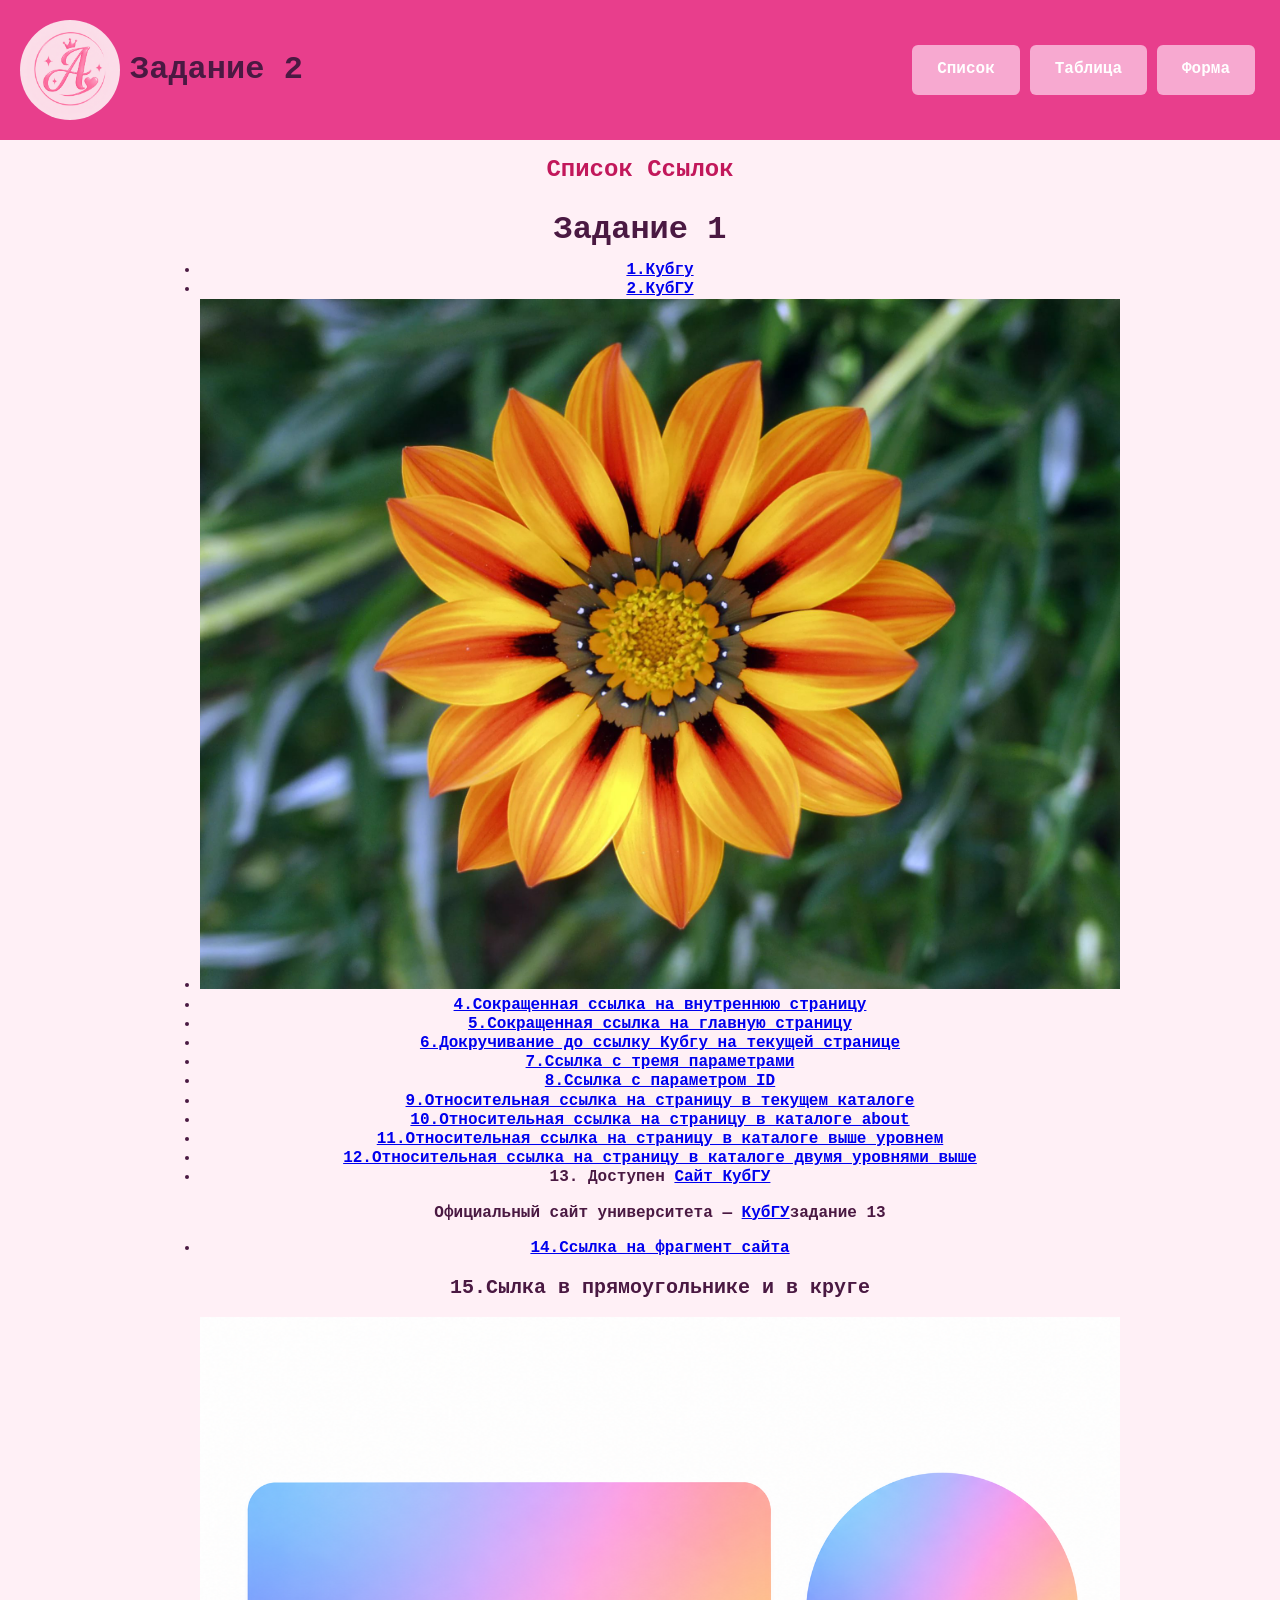
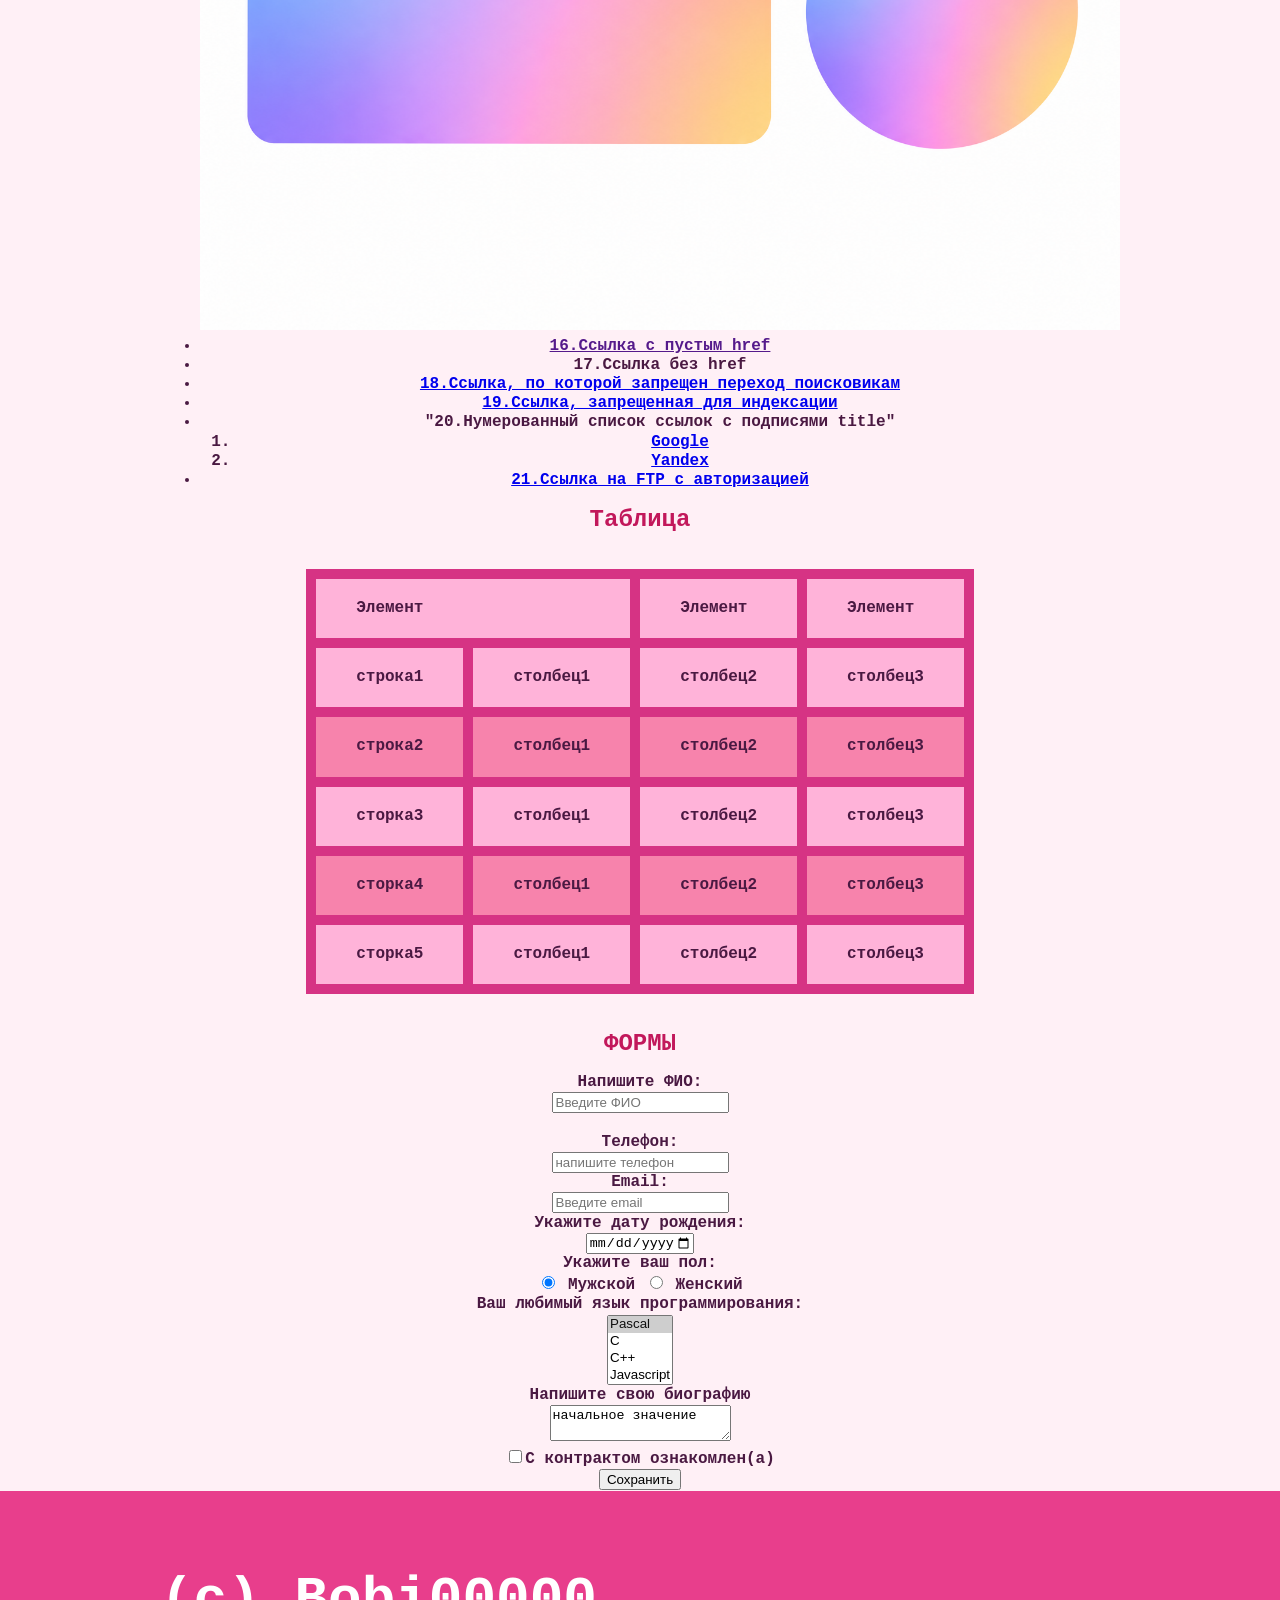
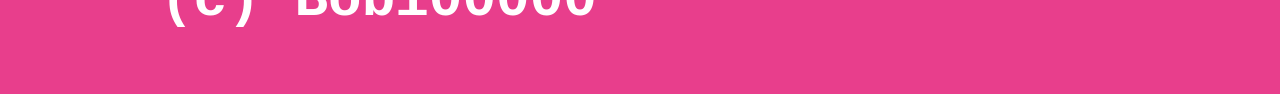
==== index.html @ 2c6b042b "index.html" ====
<!DOCTYPE html>
<html lang="ru">

<head>
    <meta charset="UTF-8">
    <meta name="viewport" content="width=device-width, initial-scale=1.0">
    <title>Задание 1</title>
    <link rel="stylesheet" href="style.css">
</head>

<body>
    <header>
        <div class="conteiner">
            <img class="logo" src="logo.jpg" alt="Наш лого" />
            <h1 class="zag">Задание 2</h1>
            <nav>
                <ul>
                    <li class="knop"><a href="#links" class="navig">Список</a></li>
                    <li class="knop"><a href="#table" class="navig">Таблица</a></li>
                    <li class="knop"><a href="#form" class="navig">Форма</a></li>
                </ul>
            </nav>
        </div>
    </header>

    <section id="links" class="block"></section>
    <h2>Список Ссылок</h2>

    <div class="content">

        <main>
            <h1>
                Задание 1
            </h1>

            <ul>
                <li><a id="first" href="http://kubsu.ru/">1.Кубгу</a></li>

                <li><a href="https://kubsu.ru/">2.КубГУ</a></li>

                <li><a href="https://kubsu.ru/"><img src="image.jpg" alt="цветок"></a></li>

                <li><a href="/fore.html">4.Сокращенная ссылка на внутреннюю страницу</a></li>

                <li><a href="/">5.Сокращенная ссылка на главную страницу</a></li>

                <li><a href="#first">6.Докручивание до ссылку Кубгу на текущей странице</a></li>

                <li><a href="https://www.youtube.com/watch?v=dQw4w9WgXcQ&list=RDdQw4w9WgXcQ&index=1">7.Ссылка с тремя параметрами</a></li>

                <li><a href="index.html?id=123">8.Ссылка с параметром ID</a></li>

                <li><a href="./contact.html">9.Относительная ссылка на страницу в текущем каталоге</a></li>

                <li><a href="./about/imya_novoy stranisi">10.Относительная ссылка на страницу в каталоге about</a></li>

                <li><a href="../index.html">11.Относительная ссылка на страницу в каталоге выше уровнем </a></li>

                <li><a href="../../index.html">12.Относительная ссылка на страницу в каталоге двумя уровнями выше</a></li>

                <li>13. Доступен <a href="https://kubsu.ru">Сайт КубГУ </a></li>

                <p>Официальный сайт университета — <a href="https://kubsu.ru/">КубГУ</a>задание 13</p>

                <li><a
                        href="https://ru.wikipedia.org/wiki/%D0%94%D0%B5%D0%BD%D1%8C_%D0%BF%D1%80%D0%BE%D0%B3%D1%80%D0%B0%D0%BC%D0%BC%D0%B8%D1%81%D1%82%D0%B0#cite_note-1">14.Ссылка
                        на фрагмент сайта
                </a></li>

                <p style="font-size: 20px;">15.Сылка в прямоугольнике и в круге</p>

                <img src="map.png" alt="Карта" usemap="#map">

                <map name="map">
                    <!-- Прямоугольник -->
                    <area shape="rect" coords="30,105,425,270" href="https://kubsu.ru/" alt="Прямоугольник">

                    <!-- Круг/эллипс -->
                    <area shape="ellipse" coords="507,185,56,87" href="./second.html" alt="Круг">
                </map>

                <li><a href="">16.Ссылка с пустым href</a></li>

                <li><a>17.Ссылка без href</a></li>

                <li><a href="https://kubsu.ru/" rel="nofollow">18.Ссылка, по которой запрещен переход поисковикам</a></li>

                <li><a href="https://kubsu.ru" rel="noindex nofollow">19.Ссылка, запрещенная для индексации</a></li>

                <li>
                    "20.Нумерованный список ссылок с подписями title"
                    <ol>
                        <li> <a href="https://www.google.com/"> Google</a>
                        <li> <a href="https://ya.ru/">Yandex</a>
                    </ol>
                </li>

                <li><a href="ftp://login:password@server/file.pdf">21.Ссылка на FTP с авторизацией</a></li>

            </ul>

            <section id="table" class="block"></section>

            <h2>Таблица</h2>

            <div class="block-table">
                <table class="centered-table">
                    <thead>
                    <tbody>
                        <tr class="odd">
                            <td colspan="2">Элемент</td>
                            <th>Элемент</th>
                            <th>Элемент</th>
                        </tr>
                    </tbody>
                    </thead>
                    <tbody>
                        <tr class="even">
                            <td>строка1</td>
                            <td>столбец1</td>
                            <td>столбец2</td>
                            <td>столбец3</td>
                        </tr>
                        <tr class="even">
                            <td>строка2</td>
                            <td>столбец1</td>
                            <td>столбец2</td>
                            <td>столбец3</td>
                        </tr>
                        <tr class="even">
                            <td>сторка3</td>
                            <td>столбец1</td>
                            <td>столбец2</td>
                            <td>столбец3</td>
                        </tr>
                        <tr class="odd">
                            <td>сторка4</td>
                            <td>столбец1</td>
                            <td>столбец2</td>
                            <td>столбец3</td>
                        </tr>
                        <tr class="even">
                            <td>сторка5</td>
                            <td>столбец1</td>
                            <td>столбец2</td>
                            <td>столбец3</td>
                        </tr>
                    </tbody>
                </table>
            </div>


            <section id="form" class="block"></section>

            <h2>ФОРМЫ</h2>

            <form action="/" method="POST">
                <label>
                    Напишите ФИО:
                    <br>
                    <!-- Ограничение: только буквы (русские/английские) и пробелы -->
                    <input type="text" id="fio" name="field-name-1" placeholder="Введите ФИО" oninput="this.value = this.value.replace(/[^A-Za-zА-Яа-яЁё\s]/g, '')" required>
                </label><br>

                <label>
                    <br>
                    Телефон:<br>
                    <!-- Ограничение: только цифры, плюсы, скобки, пробелы и дефисы -->
                    <input name="field-number-1" id="phone" type="tel" placeholder="напишите телефон" 
                           pattern="[\+0-9\s\-\(\)]+" 
                           oninput="this.value = this.value.replace(/[^0-9\+\s\-\(\)]/g, '')" required>
                </label><br>


                <label>
                    Email: <br>
                    <input type="email" name="field-email" placeholder="Введите email">
                </label><br>


                <label>Укажите дату рождения:<br>
                    <!-- Ограничение: максимум — сегодня -->
                    <input name="field-date" id="birthdate" type="date">
                </label>
                <br>


                <label> Укажите ваш пол:<br>
                    <input type="radio" checked="checked" name="radio-group-1" value="male"> Мужской
                </label>


                <label>
                    <input type="radio" name="radio-group-1" value="female"> Женский
                </label><br>


                <label>
                    Ваш любимый язык программирования:<br>
                    <select name="field-proglang[]" multiple="multiple">
                        <option value="Значение1" selected="selected">Pascal</option>
                        <option value="Значение2">C</option>
                        <option value="Значение3">C++</option>
                        <option value="Значение4">Javascript</option>
                        <option value="Значение5">PHP</option>
                        <option value="Значение6">Python</option>
                        <option value="Значение7">Java</option>
                        <option value="Значение8">Haskel</option>
                        <option value="Значение9">Clojure</option>
                        <option value="Значение9">Prolog</option>
                        <option value="Значение10">Scala</option>
                    </select>
                </label><br>


                <label>
                    Напишите свою биографию<br>
                    <textarea name="field-name-2">начальное значение</textarea>
                </label><br>


                <label>
                    <input type="checkbox" name="field-contract" value="yes" required>С контрактом ознакомлен(а)
                </label><br>


                <input type="submit" value="Сохранить">
            </form>

        </main>
    </div>

    
    <footer>
        <div class="conteiner">
            <p class="foot-text">(c) Bobi00000</p>
        </div>
    </footer>

    <!-- Скрипт для ограничения максимальной даты сегодня -->
    <script>
        document.addEventListener('DOMContentLoaded', function () {
            const dateInput = document.getElementById('birthdate');
            if (dateInput) {
                const today = new Date().toISOString().split('T')[0];
                dateInput.max = today;
            }
        });
    </script>
</body>

</html>
---- style.css ----
body {
    margin: 0;
    font-size: 12pt;
    font-family: "Courier New", monospace;
    font-weight: bold;
    line-height: 120%;
    background-color: #fff0f6;
    color: #4a1942;
}

h2 {
    text-align: center;
    color: #c2185b;
    padding-left: 10px;
}

/* ==========================================
   ШАПКА И ФУТЕР (Мобильная адаптация по умолчанию)
   ========================================== */
header, footer {
    width: 100%;
    background-color: #e83e8c;
    box-sizing: border-box;
    padding: 10px;
}

header .conteiner {
    display: flex;
    flex-wrap: wrap;
    align-items: center;
}

.logo {
    border-radius: 50%;
    margin: 10px;
    width: 100px;
    height: 100px;
}

.zag {
    margin: 0;
}

nav {
    width: 100%;
    background-color: transparent;
}

nav ul {
    display: flex;
    flex-direction: column;
    margin: 0;
    padding: 0;
    list-style: none;
}

.knop {
    margin: 5px 0;
}

.navig {
    display: block;
    padding: 15px;
    background-color: #f7a9d0;
    border-radius: 6px;
    text-decoration: none;
    color: white;
    text-align: center;
}

.foot-text {
    font-weight: bold;
    font-size: 24pt;
    line-height: 100%;
    padding-top: 15px;
    text-align: left;
    color: white;
}

/* ==========================================
   ОСНОВНОЙ КОНТЕНТИ И СЕКЦИИ (Flexbox Mobile)
   ========================================== */
main {
    text-align: center;
}

main .conteiner {
    display: flex;
    flex-direction: column;
}

/* Порядок отображения секций на мобильных */
.sec-table {
    order: 1;
}

.sec-links {
    order: 2;
}

.sec-form {
    order: 3;
}

/* Элементы контента на мобильных */
.centred-list,
.centered-table,
.centered-form {
    width: 100%;
    max-width: none;
    margin: 0;
}

.centred-list {
    list-style-type: disc;
    list-style-position: outside;
    padding-left: 20px;
    text-align: left;
}

.centered-list li {
    margin-bottom: 5px;
}

.centered-form {
    padding: 0 15px 10px;
    box-sizing: border-box;
}

/* Таблицы */
table, th, td {
    border: 5px solid #d63384;
    border-collapse: collapse;
}

th, td {
    padding: 10px 15px;
    text-align: left;
}

tr:nth-child(odd) {
    background-color: #ffb3d9;
}

tbody tr:nth-child(even) {
    background-color: #f783ac;
}



ul img {
    max-width:100%;
}

.block-table {
    width: 100%;
    overflow-x: auto; 
}

table {
    width: 100%;
    border-collapse: collapse;
    margin: 20px 0;
    border: 1px solid black;
}




/* ==========================================
   MEDIA QUERY (Планшеты и Десктопы: от 768px)
   ========================================== */
@media screen and (min-width: 768px) {
    
    /* Адаптация шапки */
    header .conteiner {
        flex-wrap: nowrap;
    }

    h2 {
        padding-left: 0;
    }

    nav {
        width: auto;
        margin-left: auto; /* Прижимает меню к правому краю */
    }

    nav ul {
        flex-direction: row;
        padding-right: 10px;
    }

    .knop {
        margin: 0 5px;
    }

    .navig {
        padding: 15px 25px;
    }

    /* Сброс Flex-порядка и ограничение ширины контейнера */
    main .conteiner {
        display: block; /* Секции встают в естественный порядок HTML */
    }

    main .conteiner,
    footer .conteiner {
        max-width: 960px;
        margin: 0 auto;
    }

    /* Настройки ширины и отступов блоков для ПК */
    .centred-list {
        max-width: 600px;
        margin: 20px auto;
    }

    .centered-table {
        width: 65%;
        margin: 20px auto;
    }

    .centered-form {
        max-width: 600px;
        margin: 20px auto;
    }

    th, td {
        padding: 20px 40px;
        border-width: 10px;
    }

    .foot-text {
        font-size: 42pt;
    }




    .content {
        display: flex;
        justify-content: center;
    }

    main {
        max-width: 960px;
        margin: auto 0;
    }

}
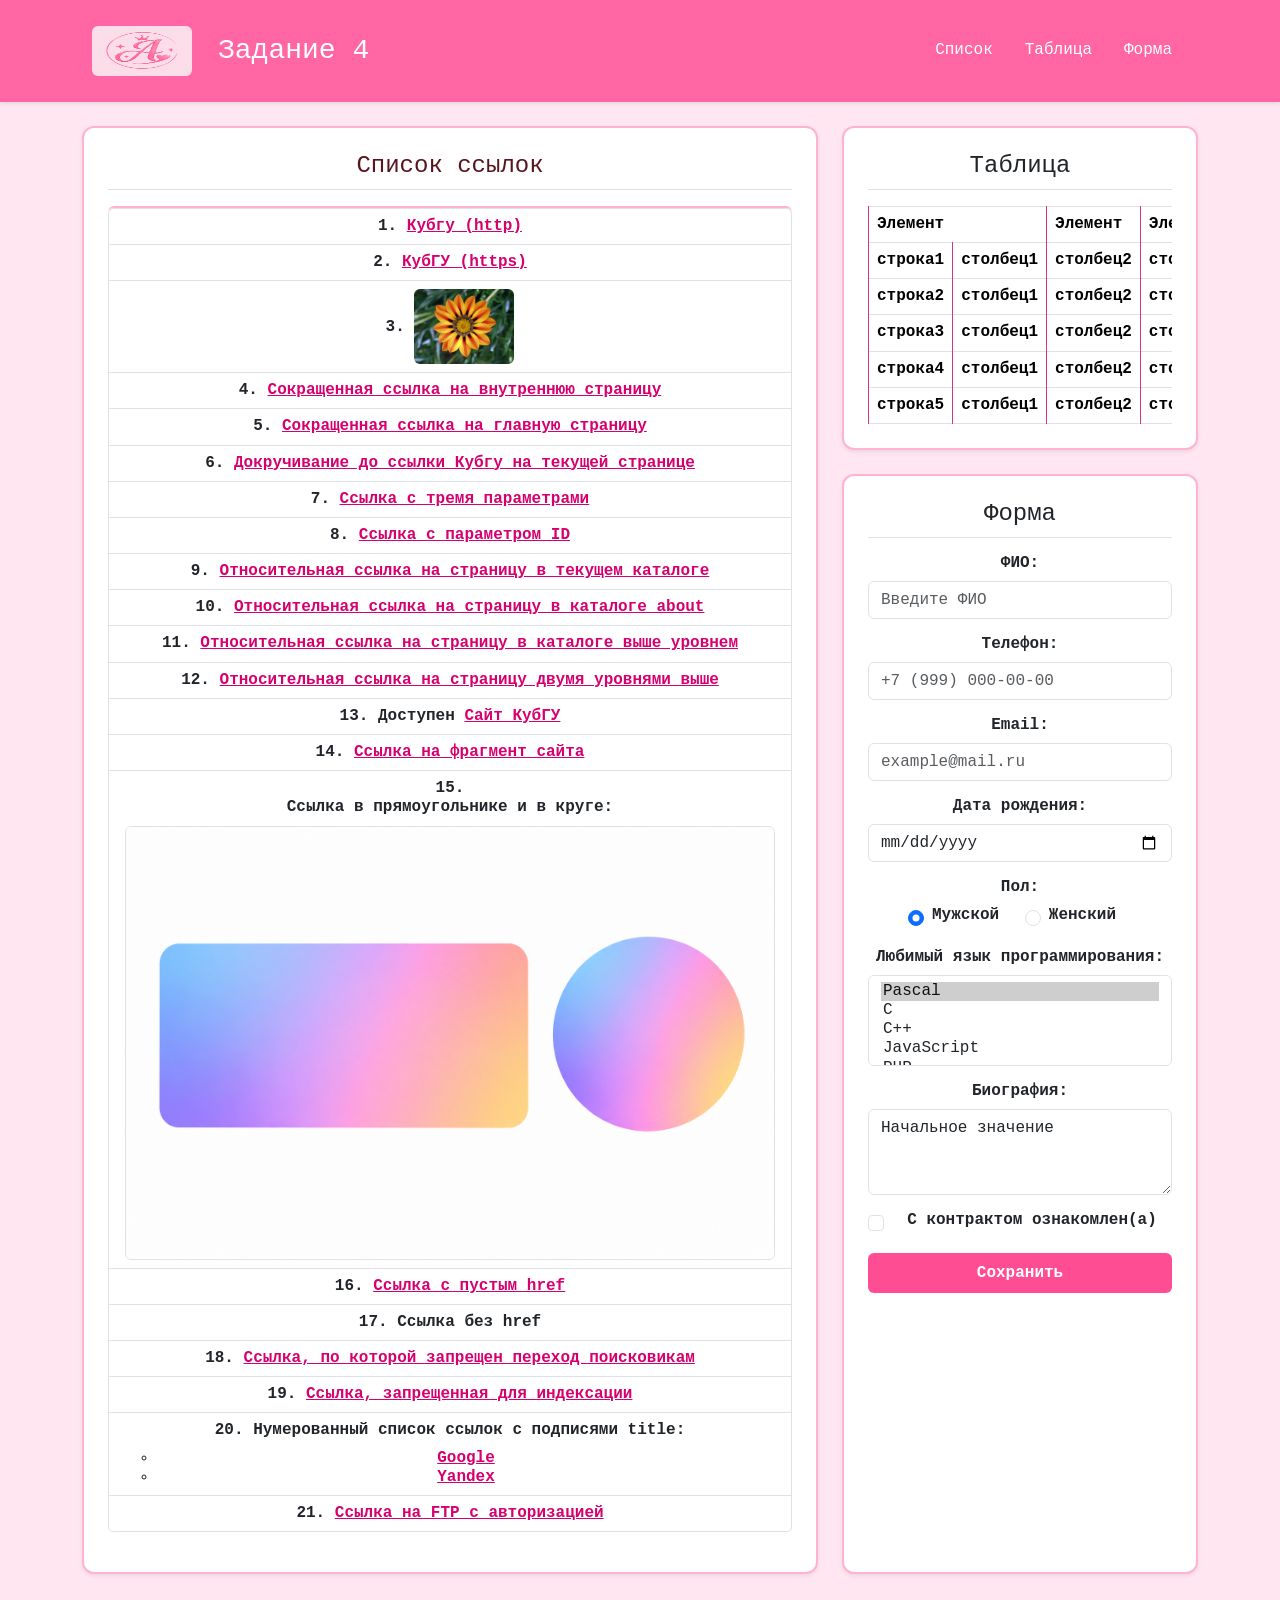
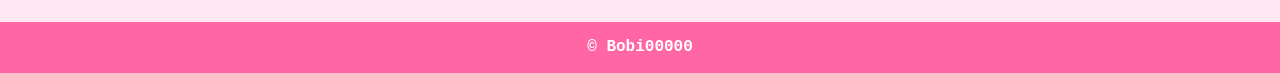
==== commit a6c65c6b: "index.html" ====
--- a/index.html
+++ b/index.html
@@ -4,240 +4,252 @@
 <head>
     <meta charset="UTF-8">
     <meta name="viewport" content="width=device-width, initial-scale=1.0">
-    <title>Задание 1</title>
+    <title>Задание — Розовый стиль</title>
+    <!-- Подключение Bootstrap 5 CSS -->
+    <link href="https://cdn.jsdelivr.net/npm/bootstrap@5.3.3/dist/css/bootstrap.min.css" rel="stylesheet">
     <link rel="stylesheet" href="style.css">
+
+    <!-- Пользовательские стили для розового оформления -->
+    <style>
+        body {
+            background-color: #ffe6f0 !important; /* Светло-розовый фон страницы */
+        }
+        .header-pink {
+            background-color: #ff66a3 !important; /* Ярко-розовая шапка */
+        }
+        .card-pink {
+            background-color: #ffffff;
+            border: 2px solid #ffb3d1 !important;
+            border-radius: 12px;
+        }
+        .btn-pink {
+            background-color: #ff4d94 !important;
+            color: #fff !important;
+            border: none;
+        }
+        .btn-pink:hover {
+            background-color: #e6005c !important;
+        }
+        .table-pink-header {
+            background-color: #ff99c2 !important;
+            color: white;
+        }
+        .nav-pink-link {
+            color: white !important;
+            font-weight: 500;
+        }
+        .nav-pink-link:hover {
+            background-color: rgba(255, 255, 255, 0.2);
+            border-radius: 5px;
+        }
+        a {
+            color: #d6006e;
+        }
+        a:hover {
+            color: #99004d;
+        }
+    </style>
 </head>
 
-<body>
-    <header>
-        <div class="conteiner">
-            <img class="logo" src="logo.jpg" alt="Наш лого" />
-            <h1 class="zag">Задание 2</h1>
+<body class="d-flex flex-column min-vh-100">
+
+    <!-- Шапка (Розовая) -->
+    <header class="header-pink text-white py-3 shadow-sm mb-4">
+        <div class="container d-flex flex-wrap justify-content-between align-items-center gap-3">
+            <div class="d-flex align-items-center gap-3">
+                <img class="logo rounded" src="logo.jpg" alt="Наш лого" style="max-height: 50px;">
+                <h1 class="h3 m-0">Задание 4</h1>
+            </div>
             <nav>
-                <ul>
-                    <li class="knop"><a href="#links" class="navig">Список</a></li>
-                    <li class="knop"><a href="#table" class="navig">Таблица</a></li>
-                    <li class="knop"><a href="#form" class="navig">Форма</a></li>
+                <ul class="nav nav-pills">
+                    <li class="nav-item"><a href="#links" class="nav-link nav-pink-link">Список</a></li>
+                    <li class="nav-item"><a href="#table" class="nav-link nav-pink-link">Таблица</a></li>
+                    <li class="nav-item"><a href="#form" class="nav-link nav-pink-link">Форма</a></li>
                 </ul>
             </nav>
         </div>
     </header>
 
-    <section id="links" class="block"></section>
-    <h2>Список Ссылок</h2>
-
-    <div class="content">
-
-        <main>
-            <h1>
-                Задание 1
-            </h1>
-
-            <ul>
-                <li><a id="first" href="http://kubsu.ru/">1.Кубгу</a></li>
-
-                <li><a href="https://kubsu.ru/">2.КубГУ</a></li>
-
-                <li><a href="https://kubsu.ru/"><img src="image.jpg" alt="цветок"></a></li>
-
-                <li><a href="/fore.html">4.Сокращенная ссылка на внутреннюю страницу</a></li>
-
-                <li><a href="/">5.Сокращенная ссылка на главную страницу</a></li>
-
-                <li><a href="#first">6.Докручивание до ссылку Кубгу на текущей странице</a></li>
-
-                <li><a href="https://www.youtube.com/watch?v=dQw4w9WgXcQ&list=RDdQw4w9WgXcQ&index=1">7.Ссылка с тремя параметрами</a></li>
-
-                <li><a href="index.html?id=123">8.Ссылка с параметром ID</a></li>
-
-                <li><a href="./contact.html">9.Относительная ссылка на страницу в текущем каталоге</a></li>
-
-                <li><a href="./about/imya_novoy stranisi">10.Относительная ссылка на страницу в каталоге about</a></li>
-
-                <li><a href="../index.html">11.Относительная ссылка на страницу в каталоге выше уровнем </a></li>
-
-                <li><a href="../../index.html">12.Относительная ссылка на страницу в каталоге двумя уровнями выше</a></li>
-
-                <li>13. Доступен <a href="https://kubsu.ru">Сайт КубГУ </a></li>
-
-                <p>Официальный сайт университета — <a href="https://kubsu.ru/">КубГУ</a>задание 13</p>
-
-                <li><a
-                        href="https://ru.wikipedia.org/wiki/%D0%94%D0%B5%D0%BD%D1%8C_%D0%BF%D1%80%D0%BE%D0%B3%D1%80%D0%B0%D0%BC%D0%BC%D0%B8%D1%81%D1%82%D0%B0#cite_note-1">14.Ссылка
-                        на фрагмент сайта
-                </a></li>
-
-                <p style="font-size: 20px;">15.Сылка в прямоугольнике и в круге</p>
-
-                <img src="map.png" alt="Карта" usemap="#map">
-
-                <map name="map">
-                    <!-- Прямоугольник -->
-                    <area shape="rect" coords="30,105,425,270" href="https://kubsu.ru/" alt="Прямоугольник">
-
-                    <!-- Круг/эллипс -->
-                    <area shape="ellipse" coords="507,185,56,87" href="./second.html" alt="Круг">
-                </map>
-
-                <li><a href="">16.Ссылка с пустым href</a></li>
-
-                <li><a>17.Ссылка без href</a></li>
-
-                <li><a href="https://kubsu.ru/" rel="nofollow">18.Ссылка, по которой запрещен переход поисковикам</a></li>
-
-                <li><a href="https://kubsu.ru" rel="noindex nofollow">19.Ссылка, запрещенная для индексации</a></li>
-
-                <li>
-                    "20.Нумерованный список ссылок с подписями title"
-                    <ol>
-                        <li> <a href="https://www.google.com/"> Google</a>
-                        <li> <a href="https://ya.ru/">Yandex</a>
+    <!-- Основной контент по сетке Mobile First -->
+    <main class="container flex-grow-1 mb-5">
+        <div class="row g-4">
+
+            <!-- Блок с ссылками -->
+            <section id="links" class="col-12 col-lg-8">
+                <div class="card card-pink shadow-sm p-4 h-100">
+                    <h2 class="card-title h4 mb-3 border-bottom pb-2 text-danger-emphasis">Список ссылок</h2>
+                    <ol class="list-group list-group-numbered mb-3">
+                        <li class="list-group-item"><a id="first" href="http://kubsu.ru/">Кубгу (http)</a></li>
+                        <li class="list-group-item"><a href="https://kubsu.ru/">КубГУ (https)</a></li>
+                        <li class="list-group-item"><a href="https://kubsu.ru/"><img src="image.jpg" alt="цветок" class="img-fluid rounded" style="max-width: 100px;"></a></li>
+                        <li class="list-group-item"><a href="/fore.html">Сокращенная ссылка на внутреннюю страницу</a></li>
+                        <li class="list-group-item"><a href="/">Сокращенная ссылка на главную страницу</a></li>
+                        <li class="list-group-item"><a href="#first">Докручивание до ссылки Кубгу на текущей странице</a></li>
+                        <li class="list-group-item"><a href="https://www.youtube.com/watch?v=dQw4w9WgXcQ&list=RDdQw4w9WgXcQ&index=1">Ссылка с тремя параметрами</a></li>
+                        <li class="list-group-item"><a href="index.html?id=123">Ссылка с параметром ID</a></li>
+                        <li class="list-group-item"><a href="./contact.html">Относительная ссылка на страницу в текущем каталоге</a></li>
+                        <li class="list-group-item"><a href="./about/imya_novoy_stranisi">Относительная ссылка на страницу в каталоге about</a></li>
+                        <li class="list-group-item"><a href="../index.html">Относительная ссылка на страницу в каталоге выше уровнем</a></li>
+                        <li class="list-group-item"><a href="../../index.html">Относительная ссылка на страницу двумя уровнями выше</a></li>
+                        <li class="list-group-item">Доступен <a href="https://kubsu.ru">Сайт КубГУ</a></li>
+                        <li class="list-group-item"><a href="https://ru.wikipedia.org/wiki/%D0%94%D0%B5%D0%BD%D1%8C_%D0%BF%D1%80%D0%BE%D0%B3%D1%80%D0%B0%D0%BC%D0%BC%D0%B8%D1%81%D1%82%D0%B0#cite_note-1">Ссылка на фрагмент сайта</a></li>
+                        <li class="list-group-item">
+                            <p class="mb-2">Ссылка в прямоугольнике и в круге:</p>
+                            <img src="map.png" alt="Карта" usemap="#map" class="img-fluid border rounded">
+                            <map name="map">
+                                <area shape="rect" coords="30,105,425,270" href="https://kubsu.ru/" alt="Прямоугольник">
+                                <area shape="ellipse" coords="507,185,56,87" href="./second.html" alt="Круг">
+                            </map>
+                        </li>
+                        <li class="list-group-item"><a href="">Ссылка с пустым href</a></li>
+                        <li class="list-group-item"><a>Ссылка без href</a></li>
+                        <li class="list-group-item"><a href="https://kubsu.ru/" rel="nofollow">Ссылка, по которой запрещен переход поисковикам</a></li>
+                        <li class="list-group-item"><a href="https://kubsu.ru" rel="noindex nofollow">Ссылка, запрещенная для индексации</a></li>
+                        <li class="list-group-item">
+                            Нумерованный список ссылок с подписями title:
+                            <ul class="mt-2">
+                                <li><a href="https://www.google.com/" title="Поисковая система Google">Google</a></li>
+                                <li><a href="https://ya.ru/" title="Поисковая система Яндекс">Yandex</a></li>
+                            </ul>
+                        </li>
+                        <li class="list-group-item"><a href="ftp://login:password@server/file.pdf">Ссылка на FTP с авторизацией</a></li>
                     </ol>
-                </li>
-
-                <li><a href="ftp://login:password@server/file.pdf">21.Ссылка на FTP с авторизацией</a></li>
-
-            </ul>
-
-            <section id="table" class="block"></section>
-
-            <h2>Таблица</h2>
-
-            <div class="block-table">
-                <table class="centered-table">
-                    <thead>
-                    <tbody>
-                        <tr class="odd">
-                            <td colspan="2">Элемент</td>
-                            <th>Элемент</th>
-                            <th>Элемент</th>
-                        </tr>
-                    </tbody>
-                    </thead>
-                    <tbody>
-                        <tr class="even">
-                            <td>строка1</td>
-                            <td>столбец1</td>
-                            <td>столбец2</td>
-                            <td>столбец3</td>
-                        </tr>
-                        <tr class="even">
-                            <td>строка2</td>
-                            <td>столбец1</td>
-                            <td>столбец2</td>
-                            <td>столбец3</td>
-                        </tr>
-                        <tr class="even">
-                            <td>сторка3</td>
-                            <td>столбец1</td>
-                            <td>столбец2</td>
-                            <td>столбец3</td>
-                        </tr>
-                        <tr class="odd">
-                            <td>сторка4</td>
-                            <td>столбец1</td>
-                            <td>столбец2</td>
-                            <td>столбец3</td>
-                        </tr>
-                        <tr class="even">
-                            <td>сторка5</td>
-                            <td>столбец1</td>
-                            <td>столбец2</td>
-                            <td>столбец3</td>
-                        </tr>
-                    </tbody>
-                </table>
+                </div>
+            </section>
+
+            <!-- Правая колонка -->
+            <div class="col-12 col-lg-4 d-flex flex-column gap-4">
+
+                <!-- Блок с таблицей -->
+                <section id="table" class="card card-pink shadow-sm p-4">
+                    <h2 class="card-title h4 mb-3 border-bottom pb-2">Таблица</h2>
+                    <div class="table-responsive">
+                        <table class="table table-bordered table-hover m-0">
+                            <thead class="table-pink-header">
+                                <tr>
+                                    <th colspan="2">Элемент</th>
+                                    <th>Элемент</th>
+                                    <th>Элемент</th>
+                                </tr>
+                            </thead>
+                            <tbody>
+                                <tr>
+                                    <td>строка1</td>
+                                    <td>столбец1</td>
+                                    <td>столбец2</td>
+                                    <td>столбец3</td>
+                                </tr>
+                                <tr>
+                                    <td>строка2</td>
+                                    <td>столбец1</td>
+                                    <td>столбец2</td>
+                                    <td>столбец3</td>
+                                </tr>
+                                <tr>
+                                    <td>строка3</td>
+                                    <td>столбец1</td>
+                                    <td>столбец2</td>
+                                    <td>столбец3</td>
+                                </tr>
+                                <tr>
+                                    <td>строка4</td>
+                                    <td>столбец1</td>
+                                    <td>столбец2</td>
+                                    <td>столбец3</td>
+                                </tr>
+                                <tr>
+                                    <td>строка5</td>
+                                    <td>столбец1</td>
+                                    <td>столбец2</td>
+                                    <td>столбец3</td>
+                                </tr>
+                            </tbody>
+                        </table>
+                    </div>
+                </section>
+
+                <!-- Блок с формой -->
+                <section id="form" class="card card-pink shadow-sm p-4 flex-grow-1">
+                    <h2 class="card-title h4 mb-3 border-bottom pb-2">Форма</h2>
+                    <form action="/" method="POST" class="d-flex flex-column gap-3">
+
+                        <div>
+                            <label for="fio" class="form-label fw-bold">ФИО:</label>
+                            <input type="text" id="fio" name="field-name-1" class="form-control" placeholder="Введите ФИО" oninput="this.value = this.value.replace(/[^A-Za-zА-Яа-яЁё\s]/g, '')" required>
+                        </div>
+
+                        <div>
+                            <label for="phone" class="form-label fw-bold">Телефон:</label>
+                            <input name="field-number-1" id="phone" type="tel" class="form-control" placeholder="+7 (999) 000-00-00" pattern="[\+0-9\s\-\(\)]+" oninput="this.value = this.value.replace(/[^0-9\+\s\-\(\)]/g, '')" required>
+                        </div>
+
+                        <div>
+                            <label for="email" class="form-label fw-bold">Email:</label>
+                            <input type="email" id="email" name="field-email" class="form-control" placeholder="example@mail.ru">
+                        </div>
+
+                        <div>
+                            <label for="birthdate" class="form-label fw-bold">Дата рождения:</label>
+                            <input name="field-date" id="birthdate" type="date" class="form-control">
+                        </div>
+
+                        <div>
+                            <label class="form-label fw-bold d-block">Пол:</label>
+                            <div class="form-check form-check-inline">
+                                <input class="form-check-input" type="radio" checked name="radio-group-1" id="gender-male" value="male">
+                                <label class="form-check-label" for="gender-male">Мужской</label>
+                            </div>
+                            <div class="form-check form-check-inline">
+                                <input class="form-check-input" type="radio" name="radio-group-1" id="gender-female" value="female">
+                                <label class="form-check-label" for="gender-female">Женский</label>
+                            </div>
+                        </div>
+
+                        <div>
+                            <label for="proglang" class="form-label fw-bold">Любимый язык программирования:</label>
+                            <select id="proglang" name="field-proglang[]" class="form-select" multiple aria-label="Выберите языки">
+                                <option value="Pascal" selected>Pascal</option>
+                                <option value="C">C</option>
+                                <option value="C++">C++</option>
+                                <option value="JavaScript">JavaScript</option>
+                                <option value="PHP">PHP</option>
+                                <option value="Python">Python</option>
+                                <option value="Java">Java</option>
+                                <option value="Haskell">Haskell</option>
+                                <option value="Clojure">Clojure</option>
+                                <option value="Prolog">Prolog</option>
+                                <option value="Scala">Scala</option>
+                            </select>
+                        </div>
+
+                        <div>
+                            <label for="bio" class="form-label fw-bold">Биография:</label>
+                            <textarea id="bio" name="field-name-2" class="form-control" rows="3">Начальное значение</textarea>
+                        </div>
+
+                        <div class="form-check">
+                            <input class="form-check-input" type="checkbox" name="field-contract" id="contract" value="yes" required>
+                            <label class="form-check-label" for="contract">С контрактом ознакомлен(а)</label>
+                        </div>
+
+                        <button type="submit" class="btn btn-pink py-2 fw-bold">Сохранить</button>
+                    </form>
+                </section>
+
             </div>
-
-
-            <section id="form" class="block"></section>
-
-            <h2>ФОРМЫ</h2>
-
-            <form action="/" method="POST">
-                <label>
-                    Напишите ФИО:
-                    <br>
-                    <!-- Ограничение: только буквы (русские/английские) и пробелы -->
-                    <input type="text" id="fio" name="field-name-1" placeholder="Введите ФИО" oninput="this.value = this.value.replace(/[^A-Za-zА-Яа-яЁё\s]/g, '')" required>
-                </label><br>
-
-                <label>
-                    <br>
-                    Телефон:<br>
-                    <!-- Ограничение: только цифры, плюсы, скобки, пробелы и дефисы -->
-                    <input name="field-number-1" id="phone" type="tel" placeholder="напишите телефон" 
-                           pattern="[\+0-9\s\-\(\)]+" 
-                           oninput="this.value = this.value.replace(/[^0-9\+\s\-\(\)]/g, '')" required>
-                </label><br>
-
-
-                <label>
-                    Email: <br>
-                    <input type="email" name="field-email" placeholder="Введите email">
-                </label><br>
-
-
-                <label>Укажите дату рождения:<br>
-                    <!-- Ограничение: максимум — сегодня -->
-                    <input name="field-date" id="birthdate" type="date">
-                </label>
-                <br>
-
-
-                <label> Укажите ваш пол:<br>
-                    <input type="radio" checked="checked" name="radio-group-1" value="male"> Мужской
-                </label>
-
-
-                <label>
-                    <input type="radio" name="radio-group-1" value="female"> Женский
-                </label><br>
-
-
-                <label>
-                    Ваш любимый язык программирования:<br>
-                    <select name="field-proglang[]" multiple="multiple">
-                        <option value="Значение1" selected="selected">Pascal</option>
-                        <option value="Значение2">C</option>
-                        <option value="Значение3">C++</option>
-                        <option value="Значение4">Javascript</option>
-                        <option value="Значение5">PHP</option>
-                        <option value="Значение6">Python</option>
-                        <option value="Значение7">Java</option>
-                        <option value="Значение8">Haskel</option>
-                        <option value="Значение9">Clojure</option>
-                        <option value="Значение9">Prolog</option>
-                        <option value="Значение10">Scala</option>
-                    </select>
-                </label><br>
-
-
-                <label>
-                    Напишите свою биографию<br>
-                    <textarea name="field-name-2">начальное значение</textarea>
-                </label><br>
-
-
-                <label>
-                    <input type="checkbox" name="field-contract" value="yes" required>С контрактом ознакомлен(а)
-                </label><br>
-
-
-                <input type="submit" value="Сохранить">
-            </form>
-
-        </main>
-    </div>
-
-    
-    <footer>
-        <div class="conteiner">
-            <p class="foot-text">(c) Bobi00000</p>
+        </div>
+    </main>
+
+    <!-- Подвал -->
+    <footer class="header-pink text-white text-center py-3 mt-auto">
+        <div class="container">
+            <p class="m-0">&copy; Bobi00000</p>
         </div>
     </footer>
 
-    <!-- Скрипт для ограничения максимальной даты сегодня -->
+    <!-- Bootstrap Bundle JS -->
+    <script src="https://cdn.jsdelivr.net/npm/bootstrap@5.3.3/dist/js/bootstrap.bundle.min.js"></script>
+
     <script>
         document.addEventListener('DOMContentLoaded', function () {
             const dateInput = document.getElementById('birthdate');
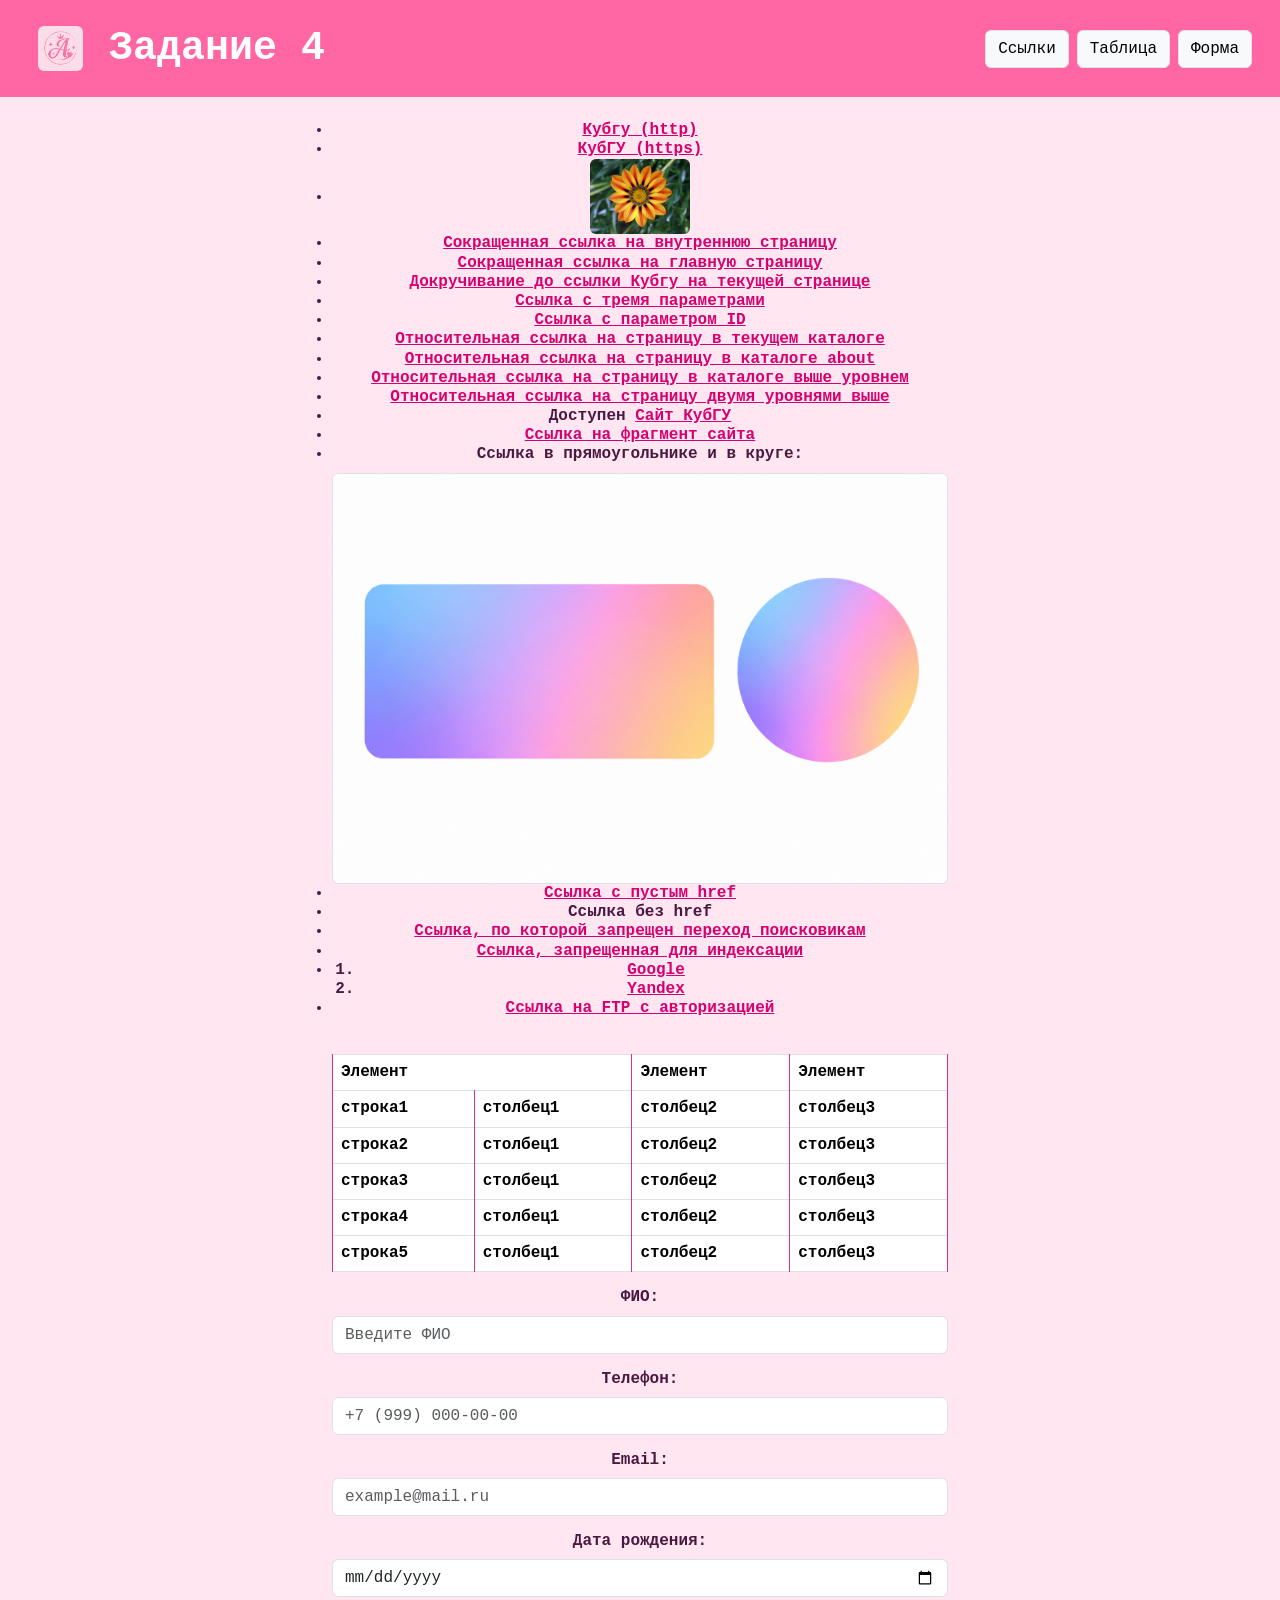
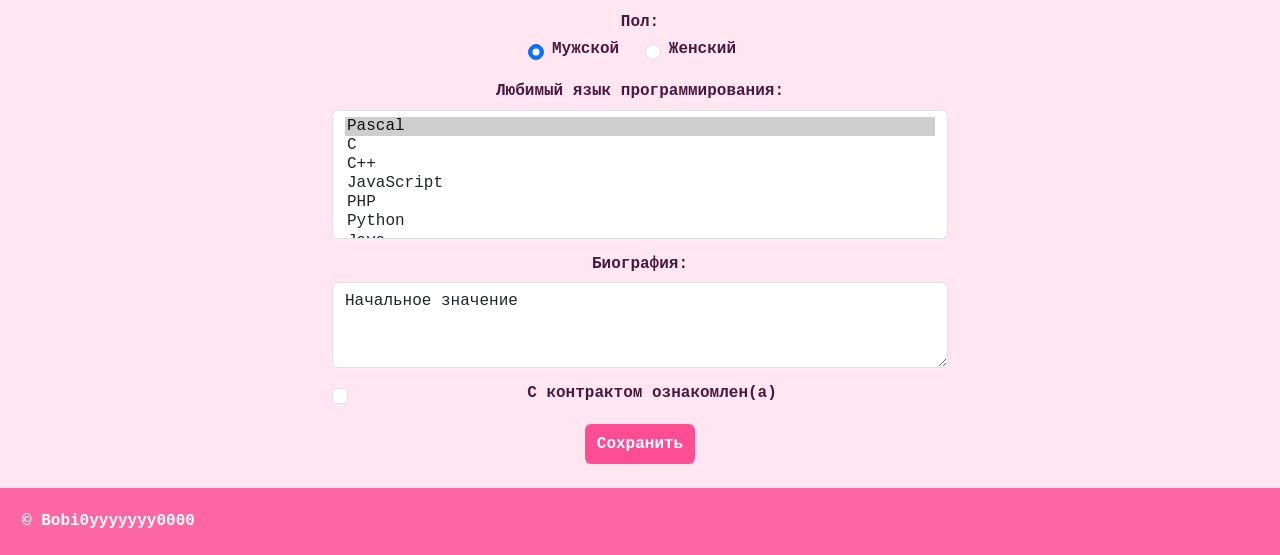
==== commit 1e7a39c6: "index.html" ====
--- a/index.html
+++ b/index.html
@@ -4,7 +4,7 @@
 <head>
     <meta charset="UTF-8">
     <meta name="viewport" content="width=device-width, initial-scale=1.0">
-    <title>Задание — Розовый стиль</title>
+    <title>Задание 4</title>
     <!-- Подключение Bootstrap 5 CSS -->
     <link href="https://cdn.jsdelivr.net/npm/bootstrap@5.3.3/dist/css/bootstrap.min.css" rel="stylesheet">
     <link rel="stylesheet" href="style.css">
@@ -48,202 +48,188 @@
         a:hover {
             color: #99004d;
         }
+        .logo {
+            width: 45px;
+            height: 45px;
+        }
     </style>
 </head>
 
 <body class="d-flex flex-column min-vh-100">
 
     <!-- Шапка (Розовая) -->
-    <header class="header-pink text-white py-3 shadow-sm mb-4">
-        <div class="container d-flex flex-wrap justify-content-between align-items-center gap-3">
-            <div class="d-flex align-items-center gap-3">
-                <img class="logo rounded" src="logo.jpg" alt="Наш лого" style="max-height: 50px;">
-                <h1 class="h3 m-0">Задание 4</h1>
-            </div>
-            <nav>
-                <ul class="nav nav-pills">
-                    <li class="nav-item"><a href="#links" class="nav-link nav-pink-link">Список</a></li>
-                    <li class="nav-item"><a href="#table" class="nav-link nav-pink-link">Таблица</a></li>
-                    <li class="nav-item"><a href="#form" class="nav-link nav-pink-link">Форма</a></li>
-                </ul>
-            </nav>
+    <header class="header-pink text-white py-3 px-3">
+        <div class="container-fluid">
+            <div class="d-flex flex-column flex-md-row align-items-center justify-content-between gap-3">
+                <div class="d-flex align-items-center gap-3 w-100 w-md-auto justify-content-between justify-content-md-start">
+                    <div class="d-flex justify-content-center align-items-center rounded">
+                        <img src="logo.jpg" class="logo rounded" alt="logo">
+                    </div>
+                    <h1 class="m-0 fw-bold">Задание 4</h1>
+                </div>
+                <nav class="d-flex flex-column flex-md-row justify-content-md-end w-100 gap-2">
+                    <a href="#links" class="btn btn-light text-pink border">Ссылки</a>
+                    <a href="#table" class="btn btn-light text-pink border">Таблица</a>
+                    <a href="#form" class="btn btn-light text-pink border">Форма</a>
+                </nav>
+            </div>
         </div>
     </header>
 
-    <!-- Основной контент по сетке Mobile First -->
-    <main class="container flex-grow-1 mb-5">
-        <div class="row g-4">
-
-            <!-- Блок с ссылками -->
-            <section id="links" class="col-12 col-lg-8">
-                <div class="card card-pink shadow-sm p-4 h-100">
-                    <h2 class="card-title h4 mb-3 border-bottom pb-2 text-danger-emphasis">Список ссылок</h2>
-                    <ol class="list-group list-group-numbered mb-3">
-                        <li class="list-group-item"><a id="first" href="http://kubsu.ru/">Кубгу (http)</a></li>
-                        <li class="list-group-item"><a href="https://kubsu.ru/">КубГУ (https)</a></li>
-                        <li class="list-group-item"><a href="https://kubsu.ru/"><img src="image.jpg" alt="цветок" class="img-fluid rounded" style="max-width: 100px;"></a></li>
-                        <li class="list-group-item"><a href="/fore.html">Сокращенная ссылка на внутреннюю страницу</a></li>
-                        <li class="list-group-item"><a href="/">Сокращенная ссылка на главную страницу</a></li>
-                        <li class="list-group-item"><a href="#first">Докручивание до ссылки Кубгу на текущей странице</a></li>
-                        <li class="list-group-item"><a href="https://www.youtube.com/watch?v=dQw4w9WgXcQ&list=RDdQw4w9WgXcQ&index=1">Ссылка с тремя параметрами</a></li>
-                        <li class="list-group-item"><a href="index.html?id=123">Ссылка с параметром ID</a></li>
-                        <li class="list-group-item"><a href="./contact.html">Относительная ссылка на страницу в текущем каталоге</a></li>
-                        <li class="list-group-item"><a href="./about/imya_novoy_stranisi">Относительная ссылка на страницу в каталоге about</a></li>
-                        <li class="list-group-item"><a href="../index.html">Относительная ссылка на страницу в каталоге выше уровнем</a></li>
-                        <li class="list-group-item"><a href="../../index.html">Относительная ссылка на страницу двумя уровнями выше</a></li>
-                        <li class="list-group-item">Доступен <a href="https://kubsu.ru">Сайт КубГУ</a></li>
-                        <li class="list-group-item"><a href="https://ru.wikipedia.org/wiki/%D0%94%D0%B5%D0%BD%D1%8C_%D0%BF%D1%80%D0%BE%D0%B3%D1%80%D0%B0%D0%BC%D0%BC%D0%B8%D1%81%D1%82%D0%B0#cite_note-1">Ссылка на фрагмент сайта</a></li>
-                        <li class="list-group-item">
-                            <p class="mb-2">Ссылка в прямоугольнике и в круге:</p>
-                            <img src="map.png" alt="Карта" usemap="#map" class="img-fluid border rounded">
-                            <map name="map">
-                                <area shape="rect" coords="30,105,425,270" href="https://kubsu.ru/" alt="Прямоугольник">
-                                <area shape="ellipse" coords="507,185,56,87" href="./second.html" alt="Круг">
-                            </map>
-                        </li>
-                        <li class="list-group-item"><a href="">Ссылка с пустым href</a></li>
-                        <li class="list-group-item"><a>Ссылка без href</a></li>
-                        <li class="list-group-item"><a href="https://kubsu.ru/" rel="nofollow">Ссылка, по которой запрещен переход поисковикам</a></li>
-                        <li class="list-group-item"><a href="https://kubsu.ru" rel="noindex nofollow">Ссылка, запрещенная для индексации</a></li>
-                        <li class="list-group-item">
-                            Нумерованный список ссылок с подписями title:
-                            <ul class="mt-2">
-                                <li><a href="https://www.google.com/" title="Поисковая система Google">Google</a></li>
-                                <li><a href="https://ya.ru/" title="Поисковая система Яндекс">Yandex</a></li>
-                            </ul>
-                        </li>
-                        <li class="list-group-item"><a href="ftp://login:password@server/file.pdf">Ссылка на FTP с авторизацией</a></li>
+    <!-- Основной контент -->
+    <main class="container-fluid py-4 d-flex flex-column flex-grow-1">
+        <!-- Блок со ссылками -->
+        <div class="row justify-content-center order-2 order-md-1">
+            
+            <ul id="links" class="col-11 col-md-8">
+                <li><a id="first" href="http://kubsu.ru/">Кубгу (http)</a></li>
+                <li><a href="https://kubsu.ru/">КубГУ (https)</a></li>
+                <li><a href="https://kubsu.ru/"><img src="image.jpg" class="img-fluid rounded" alt="цветок" style="max-width: 100px;"></a></li>
+                <li><a href="/fore.html">Сокращенная ссылка на внутреннюю страницу</a></li>
+                <li><a href="/">Сокращенная ссылка на главную страницу</a></li>
+                <li><a href="#first">Докручивание до ссылки Кубгу на текущей странице</a></li>
+                <li><a href="https://www.youtube.com/watch?v=dQw4w9WgXcQ&list=RDdQw4w9WgXcQ&index=1">Ссылка с тремя параметрами</a></li>
+                <li><a href="index.html?id=123">Ссылка с параметром ID</a></li>
+                <li><a href="./contact.html">Относительная ссылка на страницу в текущем каталоге</a></li>
+                <li><a href="./about/imya_novoy_stranisi">Относительная ссылка на страницу в каталоге about</a></li>
+                <li><a href="../index.html">Относительная ссылка на страницу в каталоге выше уровнем</a></li>
+                <li><a href="../../index.html">Относительная ссылка на страницу двумя уровнями выше</a></li>
+                <li>Доступен <a href="https://kubsu.ru">Сайт КубГУ</a></li>
+                <li><a href="https://ru.wikipedia.org/wiki/%D0%94%D0%B5%D0%BD%D1%8C_%D0%BF%D1%80%D0%BE%D0%B3%D1%80%D0%B0%D0%BC%D0%BC%D0%B8%D1%81%D1%82%D0%B0#cite_note-1">Ссылка на фрагмент сайта</a></li>
+                <li>
+                    <p class="mb-2">Ссылка в прямоугольнике и в круге:</p>
+                    <img src="map.png" usemap="#map" class="img-fluid border rounded" alt="Карта">
+                    <map name="map">
+                        <area shape="rect" coords="30,105,425,270" href="https://kubsu.ru/" alt="Прямоугольник">
+                        <area shape="ellipse" coords="507,185,56,87" href="./second.html" alt="Круг">
+                    </map>
+                </li>
+                <li><a href="">Ссылка с пустым href</a></li>
+                <li><a>Ссылка без href</a></li>
+                <li><a href="https://kubsu.ru/" rel="nofollow">Ссылка, по которой запрещен переход поисковикам</a></li>
+                <li><a href="https://kubsu.ru" rel="noindex nofollow">Ссылка, запрещенная для индексации</a></li>
+                <li>
+                    <ol>
+                        <li><a href="https://www.google.com/" title="Поисковая система Google">Google</a></li>
+                        <li><a href="https://ya.ru/" title="Поисковая система Яндекс">Yandex</a></li>
                     </ol>
+                </li>
+                <li><a href="ftp://login:password@server/file.pdf">Ссылка на FTP с авторизацией</a></li>
+            </ul>
+        </div>
+
+        <!-- Блок с таблицей -->
+        <div class="order-1 order-md-2 row justify-content-center">
+            <div class="table-responsive col-11 col-md-8">
+                <table id="table" class="table table-bordered table-hover">
+                    <thead class="table-pink-header">
+                        <tr>
+                            <th colspan="2">Элемент</th>
+                            <th>Элемент</th>
+                            <th>Элемент</th>
+                        </tr>
+                    </thead>
+                    <tbody>
+                        <tr class="even">
+                            <td>строка1</td>
+                            <td>столбец1</td>
+                            <td>столбец2</td>
+                            <td>столбец3</td>
+                        </tr>
+                        <tr class="odd">
+                            <td>строка2</td>
+                            <td>столбец1</td>
+                            <td>столбец2</td>
+                            <td>столбец3</td>
+                        </tr>
+                        <tr class="even">
+                            <td>строка3</td>
+                            <td>столбец1</td>
+                            <td>столбец2</td>
+                            <td>столбец3</td>
+                        </tr>
+                        <tr class="odd">
+                            <td>строка4</td>
+                            <td>столбец1</td>
+                            <td>столбец2</td>
+                            <td>столбец3</td>
+                        </tr>
+                        <tr class="even">
+                            <td>строка5</td>
+                            <td>столбец1</td>
+                            <td>столбец2</td>
+                            <td>столбец3</td>
+                        </tr>
+                    </tbody>
+                </table>
+            </div>
+        </div>
+
+        <!-- Блок с формой -->
+        <div class="order-3 row justify-content-center">
+            <div class="col-md-8 col-11">
+                <form action="/" method="POST" id="form">
+                    <label for="fio" class="form-label fw-bold">ФИО:</label>
+                    <input type="text" id="fio" name="field-name-1" class="form-control mb-3" placeholder="Введите ФИО" oninput="this.value = this.value.replace(/[^A-Za-zА-Яа-яЁё\s]/g, '')" required>
+
+                    <label for="phone" class="form-label fw-bold">Телефон:</label>
+                    <input name="field-number-1" id="phone" type="tel" class="form-control mb-3" placeholder="+7 (999) 000-00-00" pattern="[\+0-9\s\-\(\)]+" oninput="this.value = this.value.replace(/[^0-9\+\s\-\(\)]/g, '')" required>
+
+                    <label for="email" class="form-label fw-bold">Email:</label>
+                    <input type="email" id="email" name="field-email" class="form-control mb-3" placeholder="example@mail.ru" required>
+
+                    <label for="birthdate" class="form-label fw-bold">Дата рождения:</label>
+                    <input name="field-date" id="birthdate" type="date" class="form-control mb-3" required>
+
+                    <div class="mb-3">
+                        <label class="form-label fw-bold d-block">Пол:</label>
+                        <div class="form-check form-check-inline">
+                            <input class="form-check-input" type="radio" checked name="radio-group-1" id="gender-male" value="male" required>
+                            <label class="form-check-label" for="gender-male">Мужской</label>
+                        </div>
+                        <div class="form-check form-check-inline">
+                            <input class="form-check-input" type="radio" name="radio-group-1" id="gender-female" value="female" required>
+                            <label class="form-check-label" for="gender-female">Женский</label>
+                        </div>
+                    </div>
+
+                    <label for="proglang" class="form-label fw-bold">Любимый язык программирования:</label>
+                    <select id="proglang" name="field-proglang[]" class="form-select mb-3" size="6" multiple required aria-label="Выберите языки">
+                        <option value="Pascal" selected>Pascal</option>
+                        <option value="C">C</option>
+                        <option value="C++">C++</option>
+                        <option value="JavaScript">JavaScript</option>
+                        <option value="PHP">PHP</option>
+                        <option value="Python">Python</option>
+                        <option value="Java">Java</option>
+                        <option value="Haskell">Haskell</option>
+                        <option value="Clojure">Clojure</option>
+                        <option value="Prolog">Prolog</option>
+                        <option value="Scala">Scala</option>
+                    </select>
+
+                    <label for="bio" class="form-label fw-bold">Биография:</label>
+                    <textarea id="bio" name="field-name-2" class="form-control mb-3" rows="3" required>Начальное значение</textarea>
+
+                    <div class="mb-3 form-check">
+                        <input class="form-check-input" type="checkbox" name="field-contract" id="contract" value="yes" required>
+                        <label class="form-check-label" for="contract">С контрактом ознакомлен(а)</label>
+                    </div>
+
+                    <button type="submit" class="btn btn-pink py-2 fw-bold">Сохранить</button>
+                </form>
+            </div>
+        </div>
+    </main>
+
+    <!-- Подвал -->
+    <footer class="header-pink text-white py-4 mt-auto">
+        <div class="container-fluid">
+            <div class="row">
+                <div class="col-12 text-left">
+                    <p class="m-0">&copy; Bobi0ууууууу0000</p>
                 </div>
-            </section>
-
-            <!-- Правая колонка -->
-            <div class="col-12 col-lg-4 d-flex flex-column gap-4">
-
-                <!-- Блок с таблицей -->
-                <section id="table" class="card card-pink shadow-sm p-4">
-                    <h2 class="card-title h4 mb-3 border-bottom pb-2">Таблица</h2>
-                    <div class="table-responsive">
-                        <table class="table table-bordered table-hover m-0">
-                            <thead class="table-pink-header">
-                                <tr>
-                                    <th colspan="2">Элемент</th>
-                                    <th>Элемент</th>
-                                    <th>Элемент</th>
-                                </tr>
-                            </thead>
-                            <tbody>
-                                <tr>
-                                    <td>строка1</td>
-                                    <td>столбец1</td>
-                                    <td>столбец2</td>
-                                    <td>столбец3</td>
-                                </tr>
-                                <tr>
-                                    <td>строка2</td>
-                                    <td>столбец1</td>
-                                    <td>столбец2</td>
-                                    <td>столбец3</td>
-                                </tr>
-                                <tr>
-                                    <td>строка3</td>
-                                    <td>столбец1</td>
-                                    <td>столбец2</td>
-                                    <td>столбец3</td>
-                                </tr>
-                                <tr>
-                                    <td>строка4</td>
-                                    <td>столбец1</td>
-                                    <td>столбец2</td>
-                                    <td>столбец3</td>
-                                </tr>
-                                <tr>
-                                    <td>строка5</td>
-                                    <td>столбец1</td>
-                                    <td>столбец2</td>
-                                    <td>столбец3</td>
-                                </tr>
-                            </tbody>
-                        </table>
-                    </div>
-                </section>
-
-                <!-- Блок с формой -->
-                <section id="form" class="card card-pink shadow-sm p-4 flex-grow-1">
-                    <h2 class="card-title h4 mb-3 border-bottom pb-2">Форма</h2>
-                    <form action="/" method="POST" class="d-flex flex-column gap-3">
-
-                        <div>
-                            <label for="fio" class="form-label fw-bold">ФИО:</label>
-                            <input type="text" id="fio" name="field-name-1" class="form-control" placeholder="Введите ФИО" oninput="this.value = this.value.replace(/[^A-Za-zА-Яа-яЁё\s]/g, '')" required>
-                        </div>
-
-                        <div>
-                            <label for="phone" class="form-label fw-bold">Телефон:</label>
-                            <input name="field-number-1" id="phone" type="tel" class="form-control" placeholder="+7 (999) 000-00-00" pattern="[\+0-9\s\-\(\)]+" oninput="this.value = this.value.replace(/[^0-9\+\s\-\(\)]/g, '')" required>
-                        </div>
-
-                        <div>
-                            <label for="email" class="form-label fw-bold">Email:</label>
-                            <input type="email" id="email" name="field-email" class="form-control" placeholder="example@mail.ru">
-                        </div>
-
-                        <div>
-                            <label for="birthdate" class="form-label fw-bold">Дата рождения:</label>
-                            <input name="field-date" id="birthdate" type="date" class="form-control">
-                        </div>
-
-                        <div>
-                            <label class="form-label fw-bold d-block">Пол:</label>
-                            <div class="form-check form-check-inline">
-                                <input class="form-check-input" type="radio" checked name="radio-group-1" id="gender-male" value="male">
-                                <label class="form-check-label" for="gender-male">Мужской</label>
-                            </div>
-                            <div class="form-check form-check-inline">
-                                <input class="form-check-input" type="radio" name="radio-group-1" id="gender-female" value="female">
-                                <label class="form-check-label" for="gender-female">Женский</label>
-                            </div>
-                        </div>
-
-                        <div>
-                            <label for="proglang" class="form-label fw-bold">Любимый язык программирования:</label>
-                            <select id="proglang" name="field-proglang[]" class="form-select" multiple aria-label="Выберите языки">
-                                <option value="Pascal" selected>Pascal</option>
-                                <option value="C">C</option>
-                                <option value="C++">C++</option>
-                                <option value="JavaScript">JavaScript</option>
-                                <option value="PHP">PHP</option>
-                                <option value="Python">Python</option>
-                                <option value="Java">Java</option>
-                                <option value="Haskell">Haskell</option>
-                                <option value="Clojure">Clojure</option>
-                                <option value="Prolog">Prolog</option>
-                                <option value="Scala">Scala</option>
-                            </select>
-                        </div>
-
-                        <div>
-                            <label for="bio" class="form-label fw-bold">Биография:</label>
-                            <textarea id="bio" name="field-name-2" class="form-control" rows="3">Начальное значение</textarea>
-                        </div>
-
-                        <div class="form-check">
-                            <input class="form-check-input" type="checkbox" name="field-contract" id="contract" value="yes" required>
-                            <label class="form-check-label" for="contract">С контрактом ознакомлен(а)</label>
-                        </div>
-
-                        <button type="submit" class="btn btn-pink py-2 fw-bold">Сохранить</button>
-                    </form>
-                </section>
-
-            </div>
-        </div>
-    </main>
-
-    <!-- Подвал -->
-    <footer class="header-pink text-white text-center py-3 mt-auto">
-        <div class="container">
-            <p class="m-0">&copy; Bobi00000</p>
+            </div>
         </div>
     </footer>
 
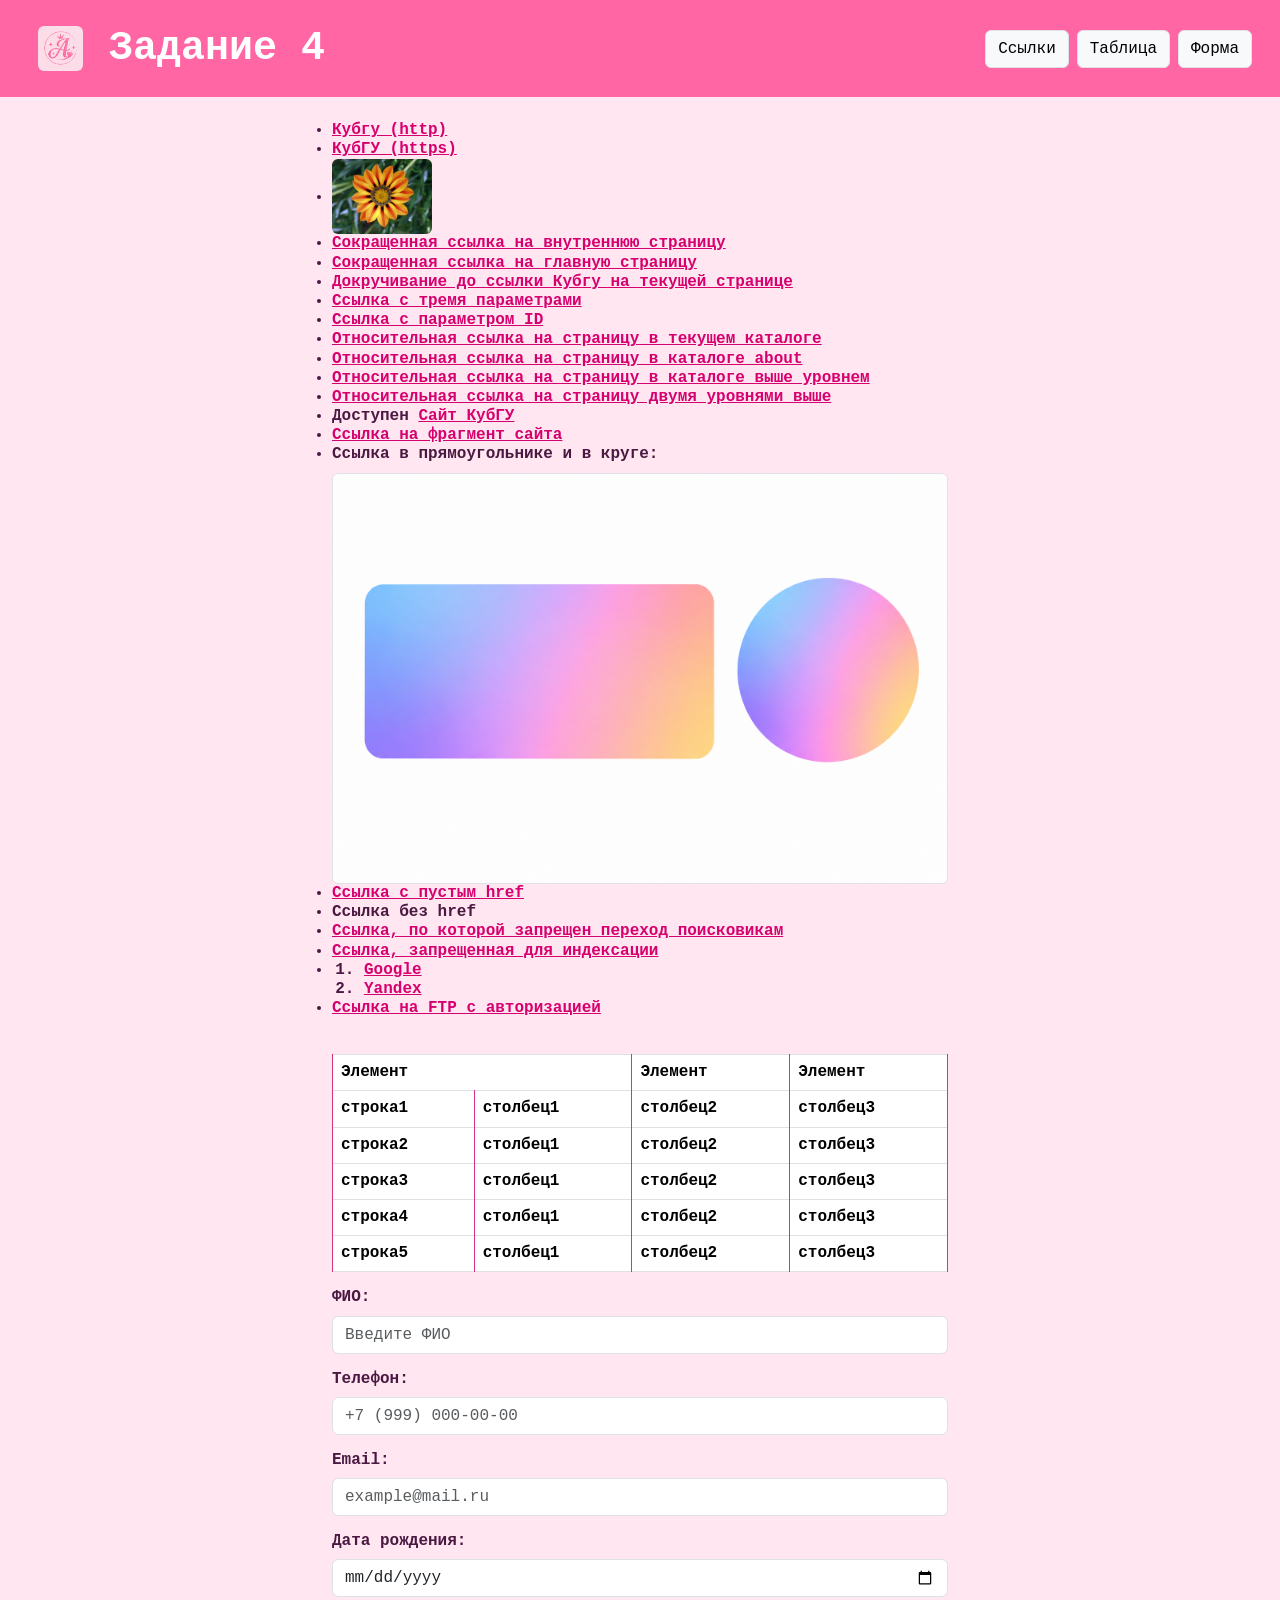
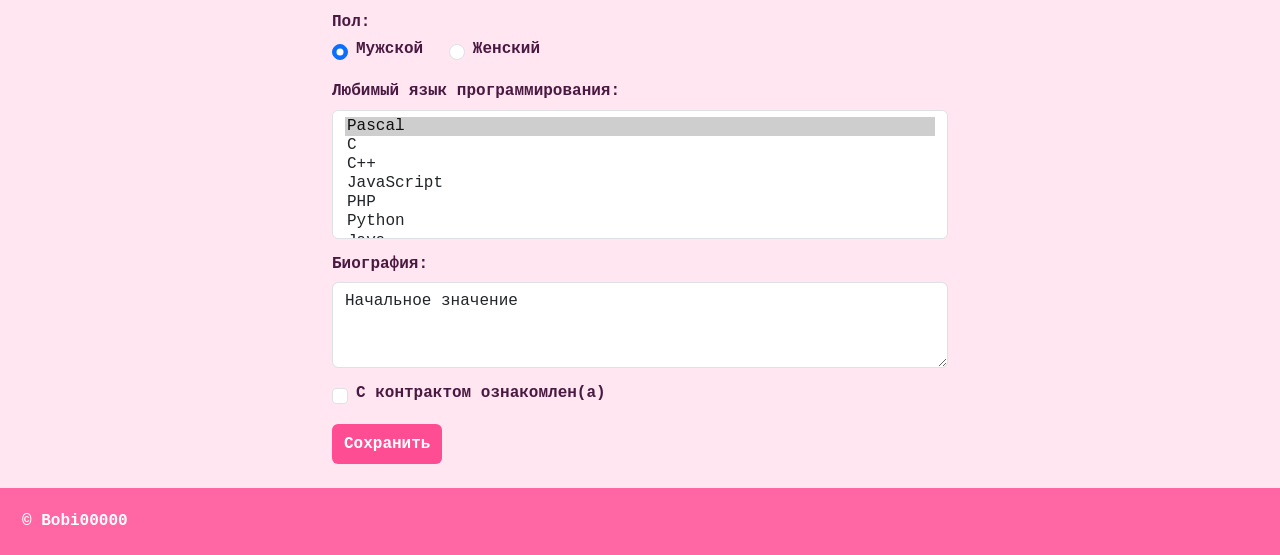
==== commit b5764fa6: "index.html" ====
--- a/index.html
+++ b/index.html
@@ -227,7 +227,7 @@
         <div class="container-fluid">
             <div class="row">
                 <div class="col-12 text-left">
-                    <p class="m-0">&copy; Bobi0ууууууу0000</p>
+                    <p class="m-0">&copy; Bobi00000</p>
                 </div>
             </div>
         </div>
--- a/style.css
+++ b/style.css
@@ -80,9 +80,6 @@
 /* ==========================================
    ОСНОВНОЙ КОНТЕНТИ И СЕКЦИИ (Flexbox Mobile)
    ========================================== */
-main {
-    text-align: center;
-}
 
 main .conteiner {
     display: flex;
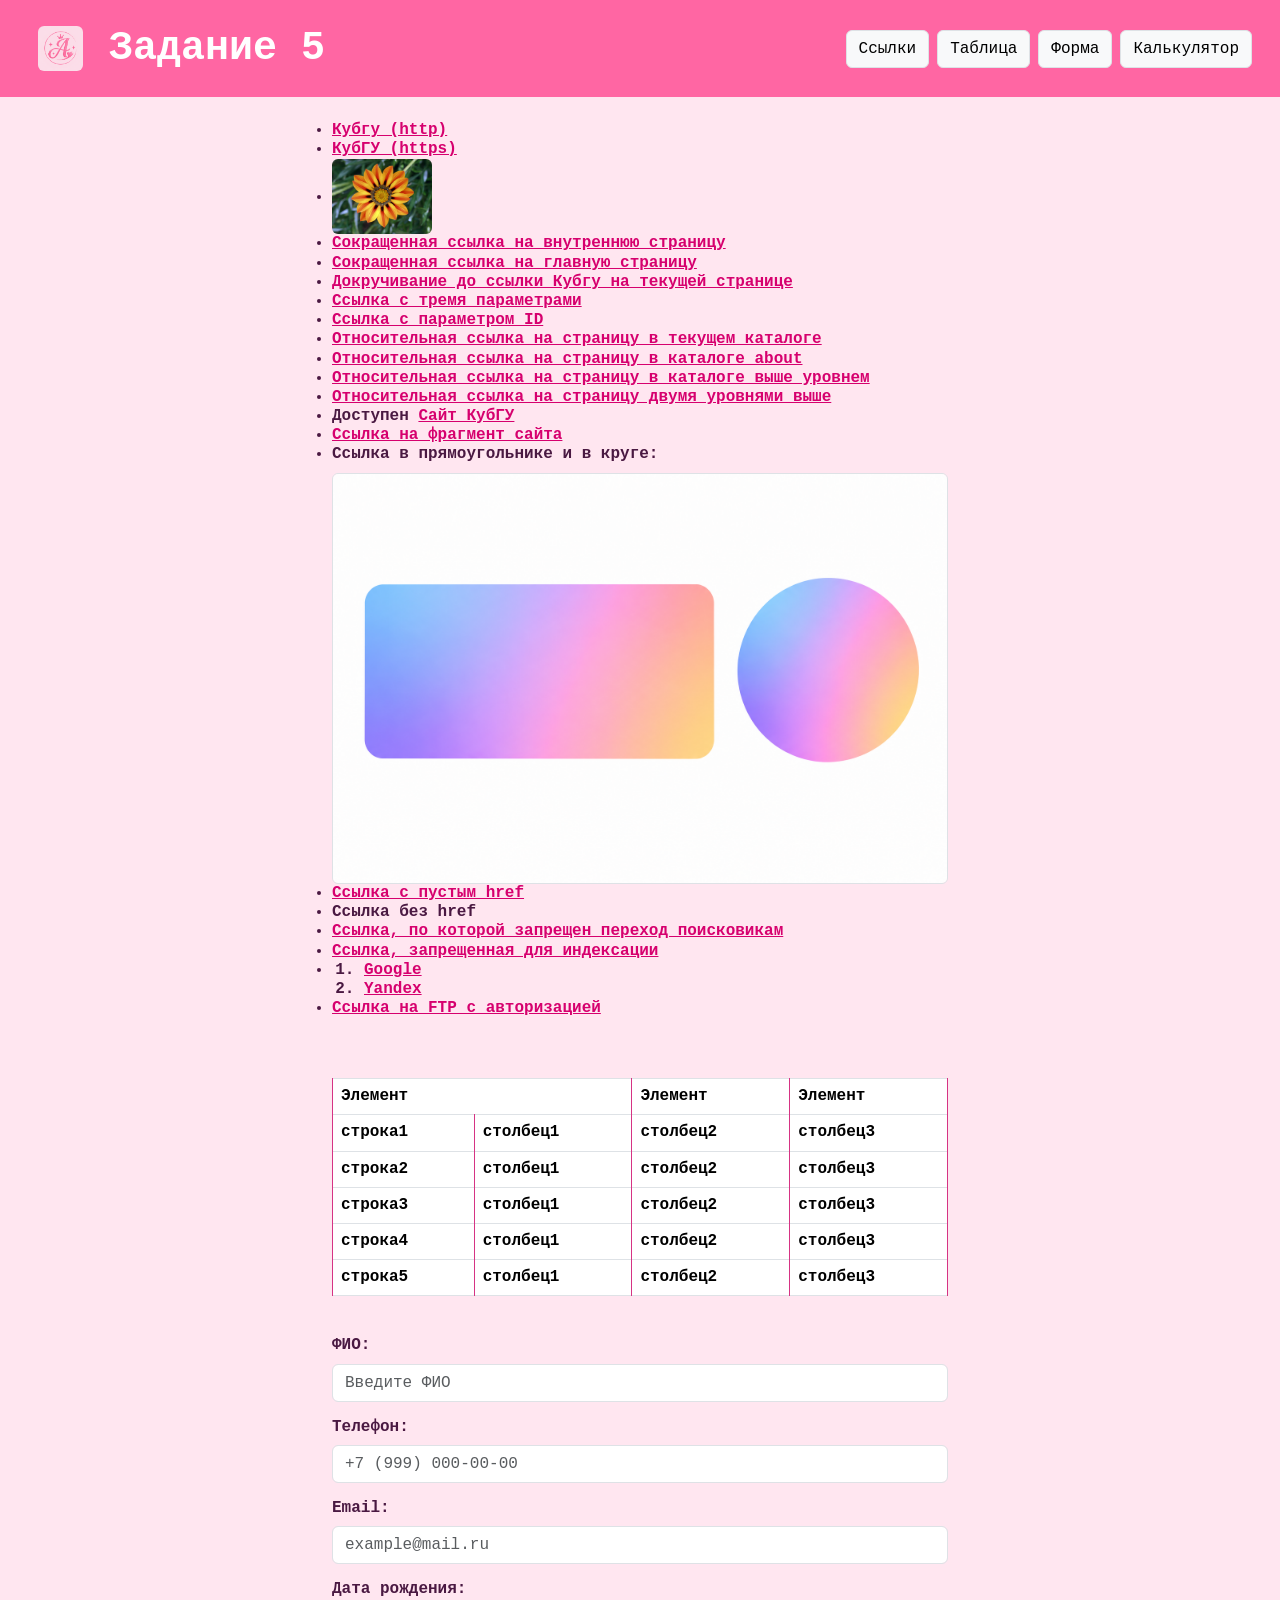
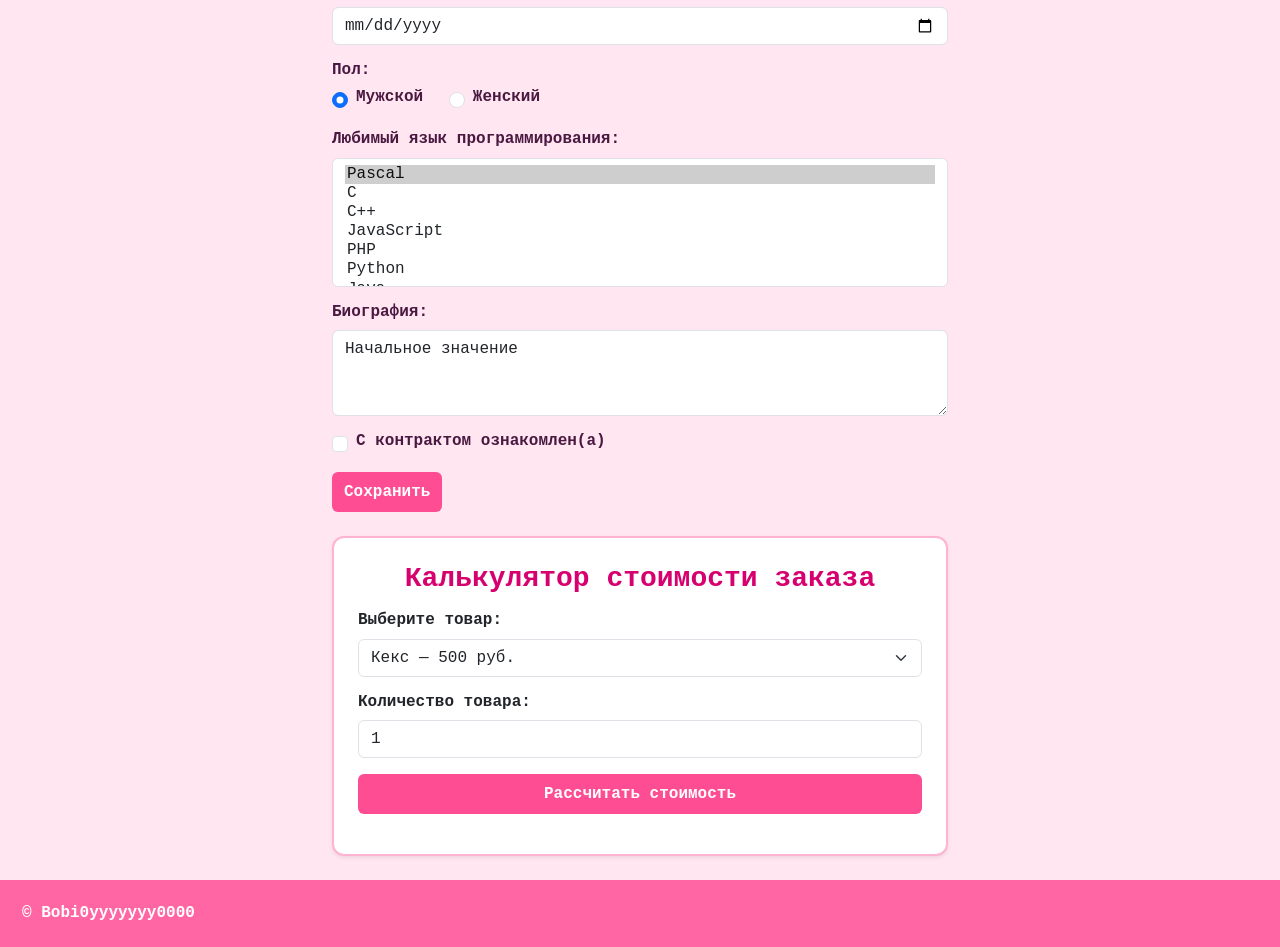
==== commit 0068742a: "index.html" ====
--- a/index.html
+++ b/index.html
@@ -4,7 +4,7 @@
 <head>
     <meta charset="UTF-8">
     <meta name="viewport" content="width=device-width, initial-scale=1.0">
-    <title>Задание 4</title>
+    <title>Задание 5 — Калькулятор стоимости</title>
     <!-- Подключение Bootstrap 5 CSS -->
     <link href="https://cdn.jsdelivr.net/npm/bootstrap@5.3.3/dist/css/bootstrap.min.css" rel="stylesheet">
     <link rel="stylesheet" href="style.css">
@@ -65,12 +65,13 @@
                     <div class="d-flex justify-content-center align-items-center rounded">
                         <img src="logo.jpg" class="logo rounded" alt="logo">
                     </div>
-                    <h1 class="m-0 fw-bold">Задание 4</h1>
+                    <h1 class="m-0 fw-bold">Задание 5</h1>
                 </div>
                 <nav class="d-flex flex-column flex-md-row justify-content-md-end w-100 gap-2">
                     <a href="#links" class="btn btn-light text-pink border">Ссылки</a>
                     <a href="#table" class="btn btn-light text-pink border">Таблица</a>
                     <a href="#form" class="btn btn-light text-pink border">Форма</a>
+                    <a href="#calc" class="btn btn-light text-pink border">Калькулятор</a>
                 </nav>
             </div>
         </div>
@@ -78,9 +79,9 @@
 
     <!-- Основной контент -->
     <main class="container-fluid py-4 d-flex flex-column flex-grow-1">
+
         <!-- Блок со ссылками -->
-        <div class="row justify-content-center order-2 order-md-1">
-            
+        <div class="row justify-content-center order-2 order-md-1 mb-4">
             <ul id="links" class="col-11 col-md-8">
                 <li><a id="first" href="http://kubsu.ru/">Кубгу (http)</a></li>
                 <li><a href="https://kubsu.ru/">КубГУ (https)</a></li>
@@ -119,7 +120,7 @@
         </div>
 
         <!-- Блок с таблицей -->
-        <div class="order-1 order-md-2 row justify-content-center">
+        <div class="order-1 order-md-2 row justify-content-center mb-4">
             <div class="table-responsive col-11 col-md-8">
                 <table id="table" class="table table-bordered table-hover">
                     <thead class="table-pink-header">
@@ -166,7 +167,7 @@
         </div>
 
         <!-- Блок с формой -->
-        <div class="order-3 row justify-content-center">
+        <div class="order-3 row justify-content-center mb-4">
             <div class="col-md-8 col-11">
                 <form action="/" method="POST" id="form">
                     <label for="fio" class="form-label fw-bold">ФИО:</label>
@@ -220,6 +221,36 @@
                 </form>
             </div>
         </div>
+
+        <!-- Блок с калькулятором (Задание 5) — теперь в самом конце перед футером -->
+        <div class="row justify-content-center order-4" id="calc">
+            <div class="col-md-8 col-11">
+                <div class="card card-pink p-4 shadow-sm">
+                    <h3 class="fw-bold mb-3 text-center" style="color: #d6006e;">Калькулятор стоимости заказа</h3>
+                    
+                    <div class="mb-3">
+                        <label for="product-select" class="form-label fw-bold">Выберите товар:</label>
+                        <select id="product-select" class="form-select">
+                            <option value="500">Кекс — 500 руб.</option>
+                            <option value="1200">Пирог — 1200 руб.</option>
+                            <option value="2500">Торт — 2500 руб.</option>
+                        </select>
+                    </div>
+
+                    <div class="mb-3">
+                        <label for="product-quantity" class="form-label fw-bold">Количество товара:</label>
+                        <input type="number" id="product-quantity" class="form-control" placeholder="Введите количество" min="1" value="1">
+                    </div>
+
+                    <button type="button" id="calc-btn" class="btn btn-pink py-2 fw-bold w-100 mb-3">Рассчитать стоимость</button>
+
+                    <div id="calc-result" class="alert alert-light border border-pink text-center fw-bold m-0" style="display: none; color: #d6006e;">
+                        <!-- Итоговая сумма будет выведена здесь -->
+                    </div>
+                </div>
+            </div>
+        </div>
+
     </main>
 
     <!-- Подвал -->
@@ -227,7 +258,7 @@
         <div class="container-fluid">
             <div class="row">
                 <div class="col-12 text-left">
-                    <p class="m-0">&copy; Bobi00000</p>
+                    <p class="m-0">&copy; Bobi0ууууууу0000</p>
                 </div>
             </div>
         </div>
@@ -236,13 +267,38 @@
     <!-- Bootstrap Bundle JS -->
     <script src="https://cdn.jsdelivr.net/npm/bootstrap@5.3.3/dist/js/bootstrap.bundle.min.js"></script>
 
+    <!-- Скрипт калькулятора и ограничения даты -->
     <script>
         document.addEventListener('DOMContentLoaded', function () {
+            // Ограничение даты рождения
             const dateInput = document.getElementById('birthdate');
             if (dateInput) {
                 const today = new Date().toISOString().split('T')[0];
                 dateInput.max = today;
             }
+
+            // Логика работы калькулятора
+            const calcBtn = document.getElementById('calc-btn');
+            const productSelect = document.getElementById('product-select');
+            const quantityInput = document.getElementById('product-quantity');
+            const resultDiv = document.getElementById('calc-result');
+
+            calcBtn.addEventListener('click', function () {
+                const price = parseFloat(productSelect.value);
+                const quantity = parseInt(quantityInput.value, 10);
+
+                if (isNaN(quantity) || quantity <= 0) {
+                    resultDiv.style.display = 'block';
+                    resultDiv.className = 'alert alert-danger text-center fw-bold m-0';
+                    resultDiv.textContent = 'Пожалуйста, введите корректное количество товара (целое число больше 0).';
+                    return;
+                }
+
+                const totalCost = price * quantity;
+                resultDiv.style.display = 'block';
+                resultDiv.className = 'alert alert-light border border-pink text-center fw-bold m-0';
+                resultDiv.textContent = `Стоимость заказа: ${totalCost.toLocaleString('ru-RU')} руб.`;
+            });
         });
     </script>
 </body>
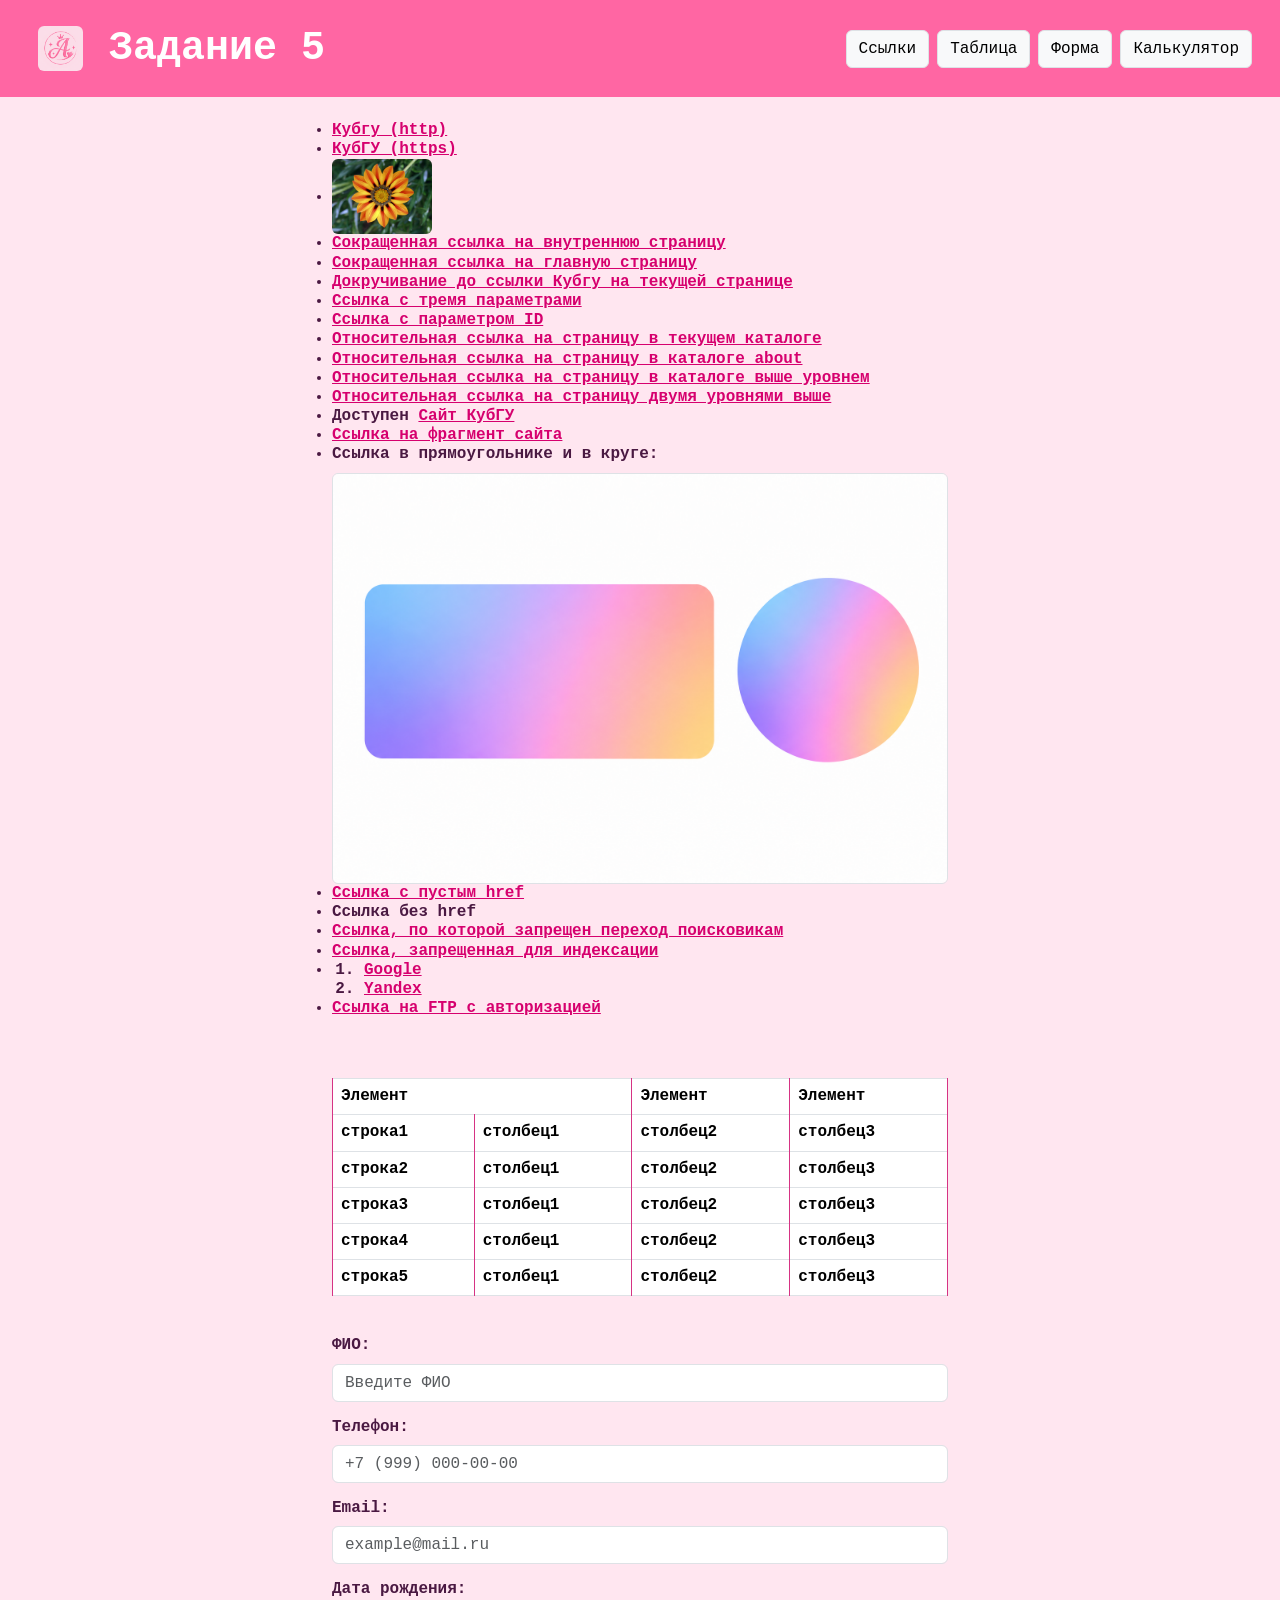
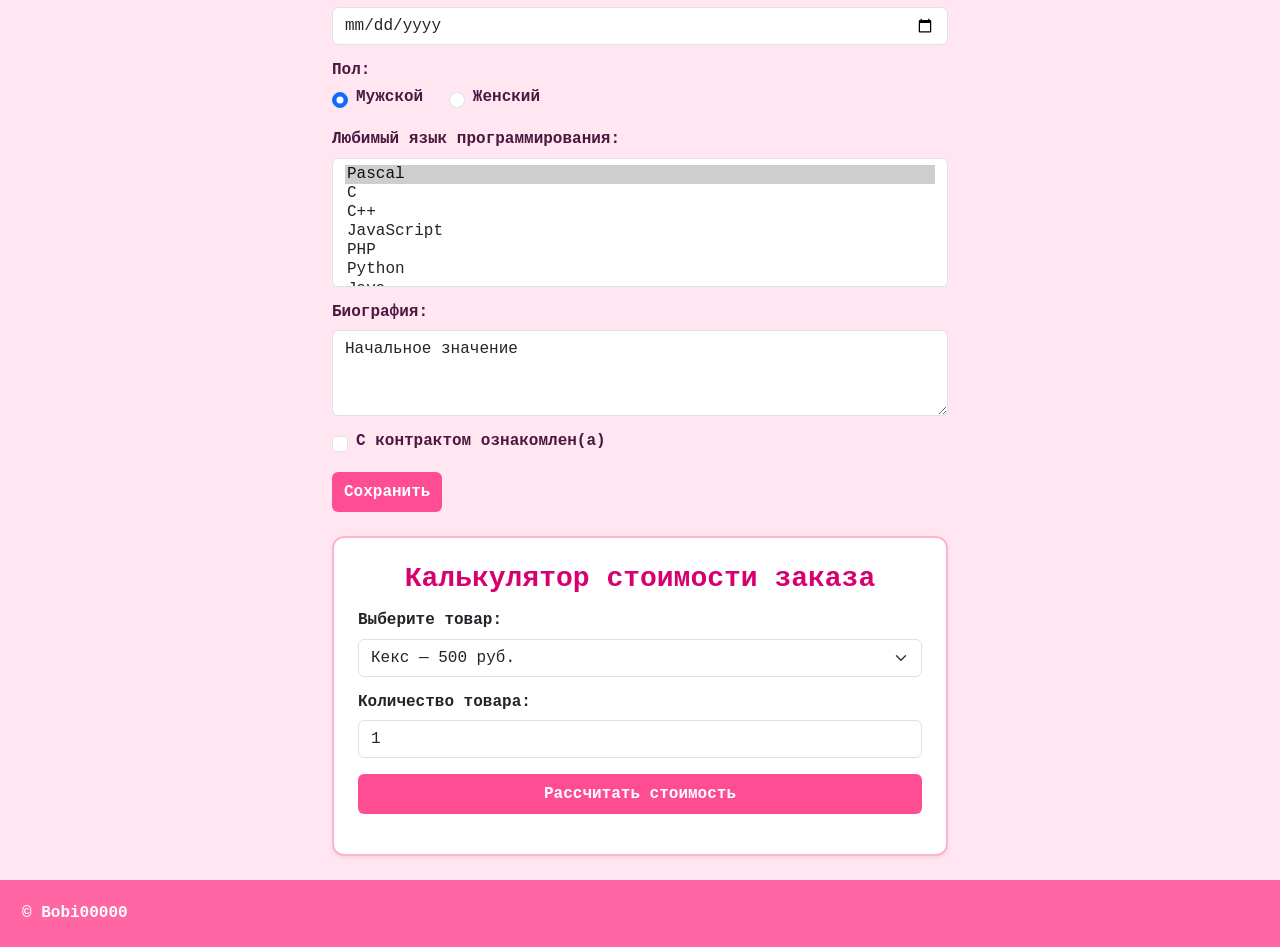
==== commit f54247ae: "index.html" ====
--- a/index.html
+++ b/index.html
@@ -8,6 +8,7 @@
     <!-- Подключение Bootstrap 5 CSS -->
     <link href="https://cdn.jsdelivr.net/npm/bootstrap@5.3.3/dist/css/bootstrap.min.css" rel="stylesheet">
     <link rel="stylesheet" href="style.css">
+     
 
     <!-- Пользовательские стили для розового оформления -->
     <style>
@@ -258,7 +259,7 @@
         <div class="container-fluid">
             <div class="row">
                 <div class="col-12 text-left">
-                    <p class="m-0">&copy; Bobi0ууууууу0000</p>
+                    <p class="m-0">&copy; Bobi00000</p>
                 </div>
             </div>
         </div>
@@ -266,41 +267,9 @@
 
     <!-- Bootstrap Bundle JS -->
     <script src="https://cdn.jsdelivr.net/npm/bootstrap@5.3.3/dist/js/bootstrap.bundle.min.js"></script>
-
-    <!-- Скрипт калькулятора и ограничения даты -->
-    <script>
-        document.addEventListener('DOMContentLoaded', function () {
-            // Ограничение даты рождения
-            const dateInput = document.getElementById('birthdate');
-            if (dateInput) {
-                const today = new Date().toISOString().split('T')[0];
-                dateInput.max = today;
-            }
-
-            // Логика работы калькулятора
-            const calcBtn = document.getElementById('calc-btn');
-            const productSelect = document.getElementById('product-select');
-            const quantityInput = document.getElementById('product-quantity');
-            const resultDiv = document.getElementById('calc-result');
-
-            calcBtn.addEventListener('click', function () {
-                const price = parseFloat(productSelect.value);
-                const quantity = parseInt(quantityInput.value, 10);
-
-                if (isNaN(quantity) || quantity <= 0) {
-                    resultDiv.style.display = 'block';
-                    resultDiv.className = 'alert alert-danger text-center fw-bold m-0';
-                    resultDiv.textContent = 'Пожалуйста, введите корректное количество товара (целое число больше 0).';
-                    return;
-                }
-
-                const totalCost = price * quantity;
-                resultDiv.style.display = 'block';
-                resultDiv.className = 'alert alert-light border border-pink text-center fw-bold m-0';
-                resultDiv.textContent = `Стоимость заказа: ${totalCost.toLocaleString('ru-RU')} руб.`;
-            });
-        });
-    </script>
+    <script src = "skript.js"> </script>
+
+
 </body>
 
 </html>
